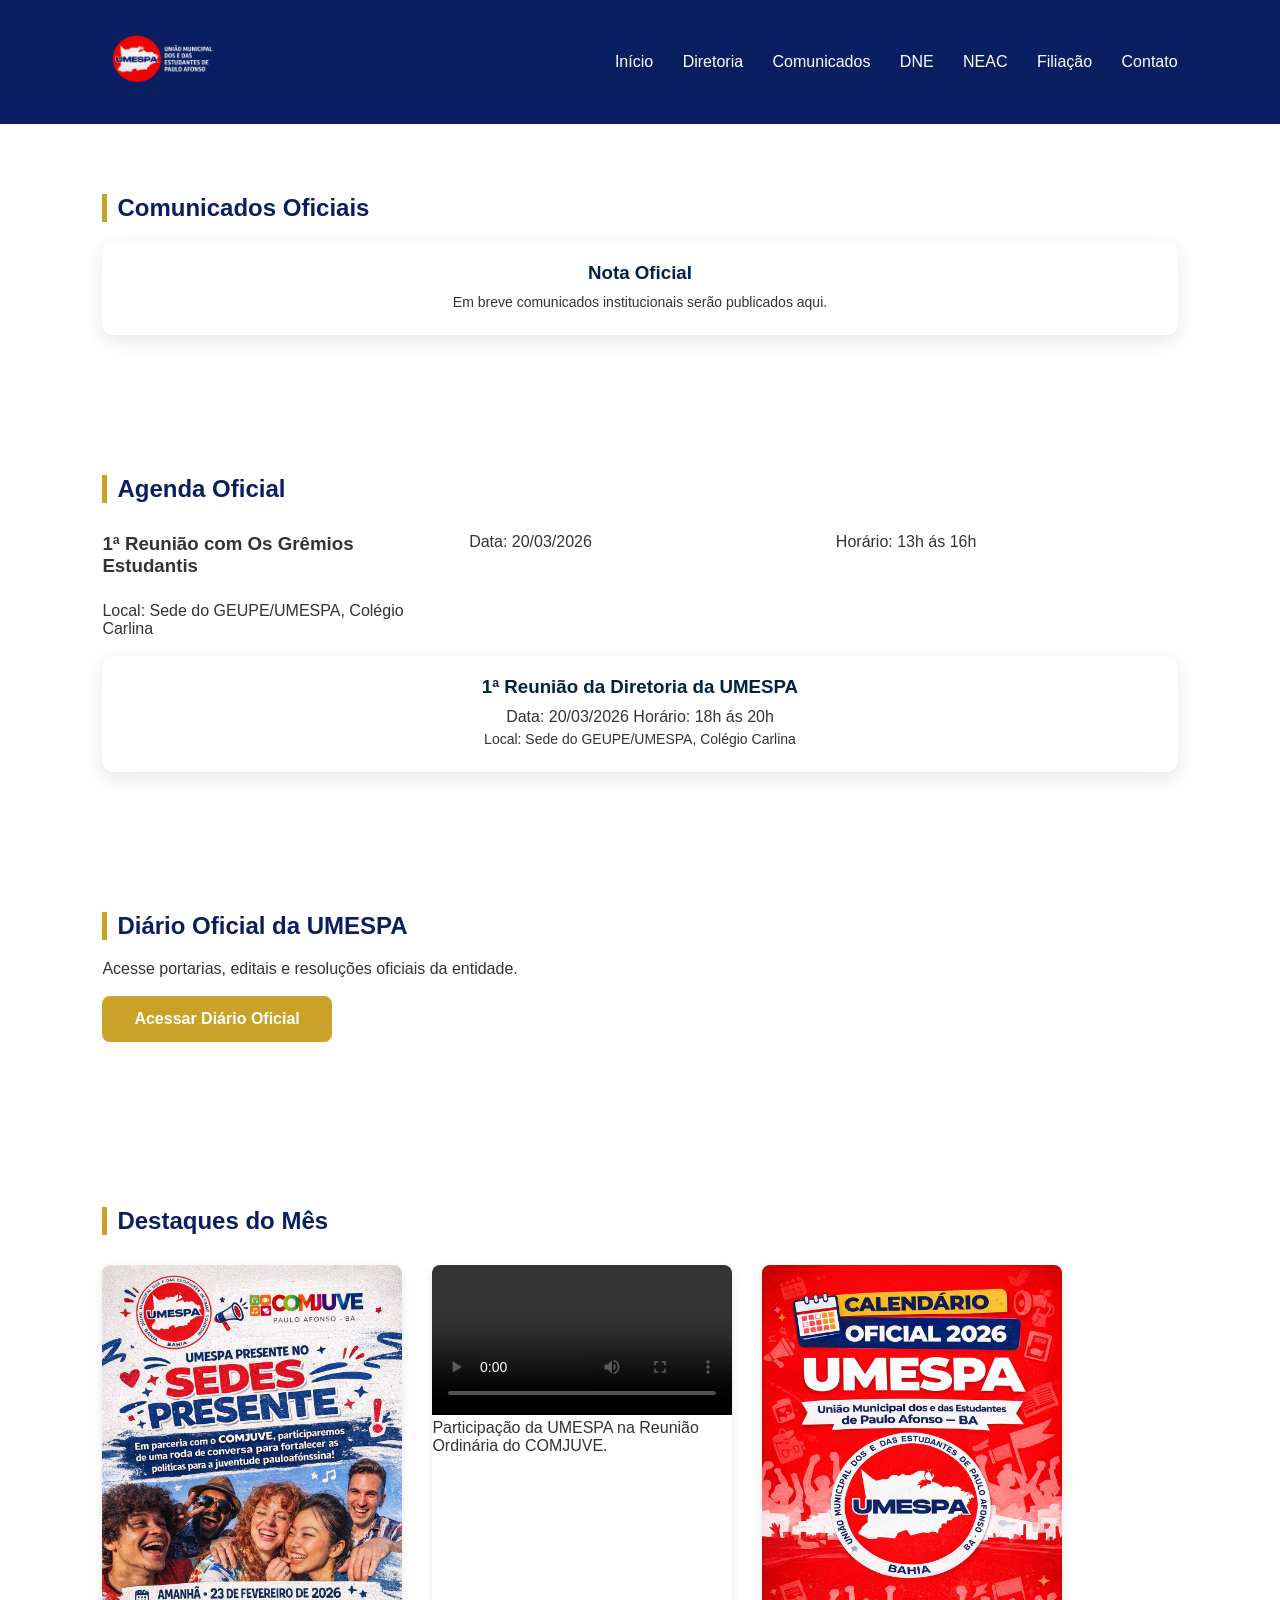
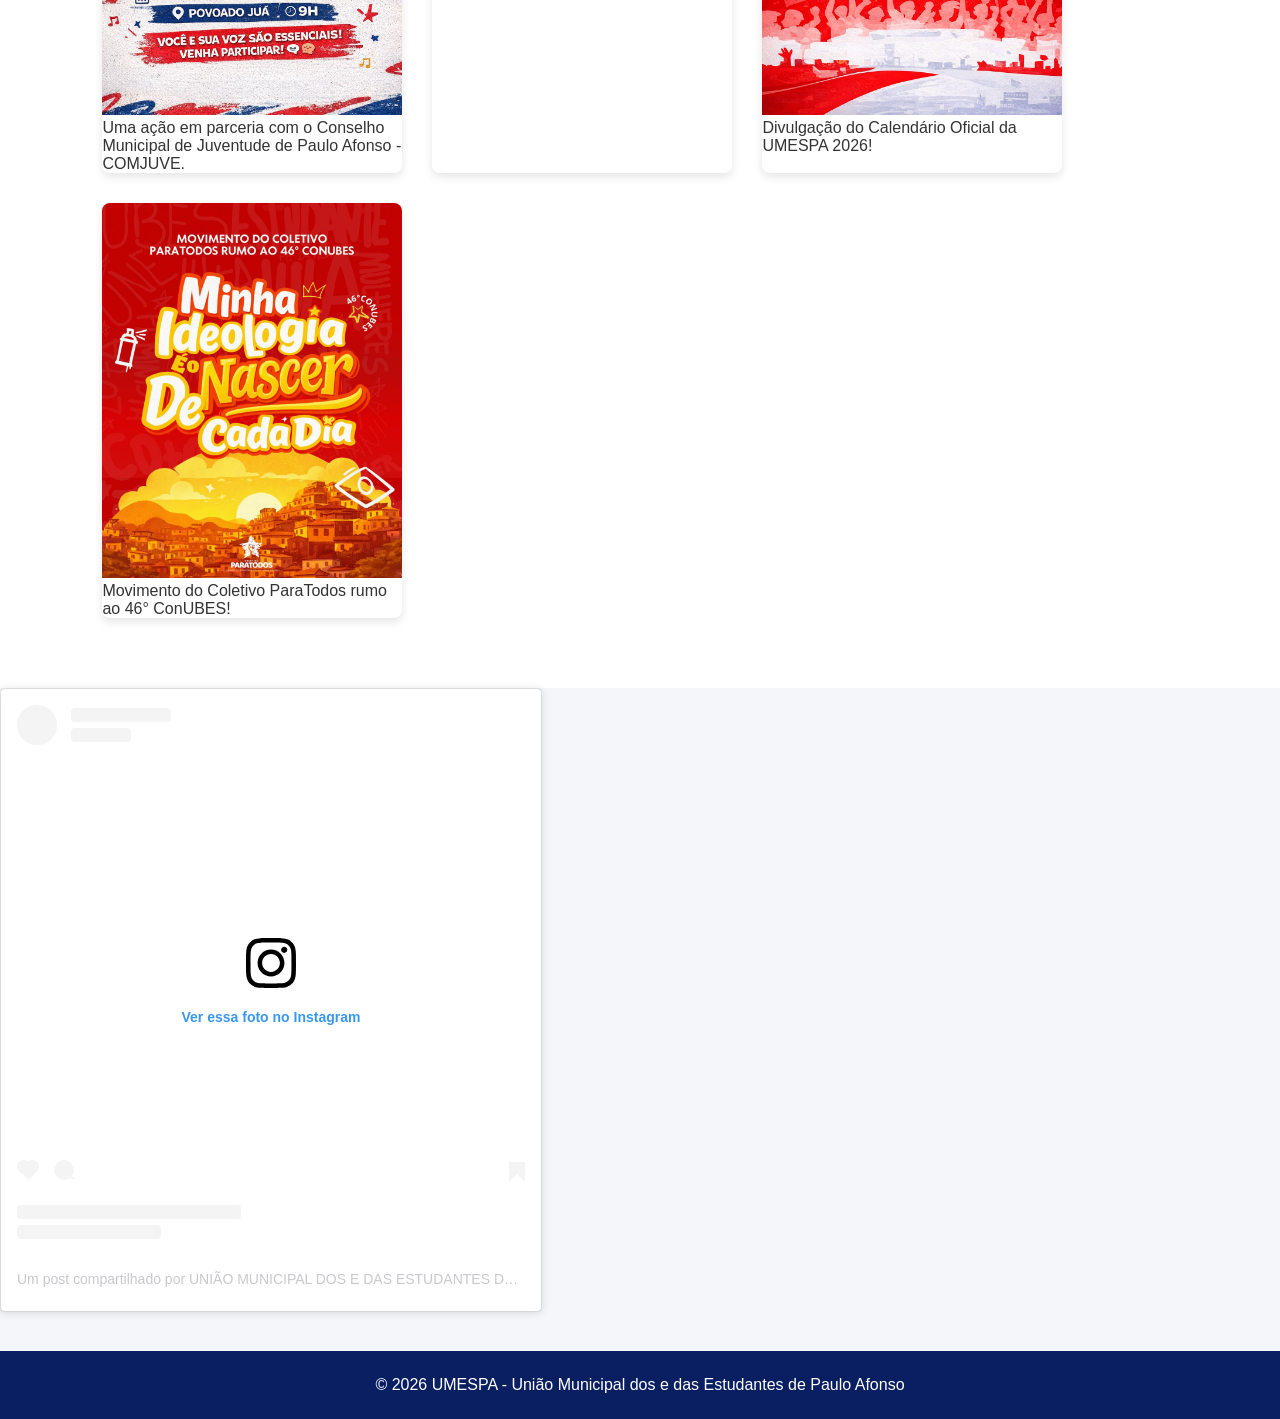
==== comunicados.html @ 763163fc "Update comunicados.html" ====
<!DOCTYPE html>
<html lang="pt-br">
<head>
<meta charset="UTF-8">
<title>Comunicados - UMESPA</title>
<link rel="stylesheet" href="style.css">
</head>
<body>

<header>
<div class="logo">
<img src="img/logo.png">
</div>
<nav>
<a href="index.html">Início</a>
<a href="diretoria.html">Diretoria</a>
<a href="comunicados.html">Comunicados</a>
<a href="dne.html">DNE</a>
  <a href="neac.html">NEAC</a>
<a href="filiacao.html">Filiação</a>
<a href="contatos.html">Contato</a>
</nav>
</header>

<section class="section">
<h2>Comunicados Oficiais</h2>
<div class="card">
<h3>Nota Oficial</h3>
<p>Em breve comunicados institucionais serão publicados aqui.</p>
</div>
</section>

  <section class="section">
<h2>Agenda Oficial</h2>

<div class="grid">
  <h3>1ª Reunião com Os Grêmios Estudantis</h3>
<span>Data: 20/03/2026</span> <span>Horário: 13h ás 16h</span>
<p>Local: Sede do GEUPE/UMESPA, Colégio Carlina</p>
</div>  
   </div> 
    
    <br>
    
<div class="card">
<h3> 1ª Reunião da Diretoria da UMESPA</h3>
<span>Data: 20/03/2026</span>
  <span>Horário: 18h ás 20h</span>
<p>Local: Sede do GEUPE/UMESPA, Colégio Carlina</p>
</div>
</div>
</section>

<section class="section">
<h2>Diário Oficial da UMESPA</h2>
<p>Acesse portarias, editais e resoluções oficiais da entidade.</p>
  <br>
<a href="#" class="btn">Acessar Diário Oficial</a>
</section>

  
<section class="section">

<div class="container">

<h2>Destaques do Mês</h2>

<div class="posts">

<!-- POST 1 -->
<div class="post">

<img src="img/post1.jpg">

<p>
Uma ação em parceria com o Conselho Municipal de Juventude de Paulo Afonso - COMJUVE.
</p>

</div>


<!-- POST 2 -->
<div class="post">

<video controls>
<source src="img/video1.mp4" type="video/mp4">
</video>

<p>
Participação da UMESPA na Reunião Ordinária do COMJUVE.
</p>

</div>


<!-- POST 3 -->
<div class="post">

<img src="img/post3.png">

<p>
Divulgação do Calendário Oficial da UMESPA 2026!
</p>

</div>

  <!-- POST 4 -->
<div class="post">

<img src="img/post4.jpg">

<p> 
Movimento do Coletivo ParaTodos rumo ao 46° ConUBES!
</p>

</div>

</div>

</div>

</section>

  <!-- POST DO INSTAGRAM -->
<blockquote class="instagram-media" data-instgrm-captioned data-instgrm-permalink="https://www.instagram.com/p/DViwrbwDk1L/?utm_source=ig_embed&amp;utm_campaign=loading" data-instgrm-version="14" style=" background:#FFF; border:0; border-radius:3px; box-shadow:0 0 1px 0 rgba(0,0,0,0.5),0 1px 10px 0 rgba(0,0,0,0.15); margin: 1px; max-width:540px; min-width:326px; padding:0; width:99.375%; width:-webkit-calc(100% - 2px); width:calc(100% - 2px);"><div style="padding:16px;"> <a href="https://www.instagram.com/p/DViwrbwDk1L/?utm_source=ig_embed&amp;utm_campaign=loading" style=" background:#FFFFFF; line-height:0; padding:0 0; text-align:center; text-decoration:none; width:100%;" target="_blank"> <div style=" display: flex; flex-direction: row; align-items: center;"> <div style="background-color: #F4F4F4; border-radius: 50%; flex-grow: 0; height: 40px; margin-right: 14px; width: 40px;"></div> <div style="display: flex; flex-direction: column; flex-grow: 1; justify-content: center;"> <div style=" background-color: #F4F4F4; border-radius: 4px; flex-grow: 0; height: 14px; margin-bottom: 6px; width: 100px;"></div> <div style=" background-color: #F4F4F4; border-radius: 4px; flex-grow: 0; height: 14px; width: 60px;"></div></div></div><div style="padding: 19% 0;"></div> <div style="display:block; height:50px; margin:0 auto 12px; width:50px;"><svg width="50px" height="50px" viewBox="0 0 60 60" version="1.1" xmlns="https://www.w3.org/2000/svg" xmlns:xlink="https://www.w3.org/1999/xlink"><g stroke="none" stroke-width="1" fill="none" fill-rule="evenodd"><g transform="translate(-511.000000, -20.000000)" fill="#000000"><g><path d="M556.869,30.41 C554.814,30.41 553.148,32.076 553.148,34.131 C553.148,36.186 554.814,37.852 556.869,37.852 C558.924,37.852 560.59,36.186 560.59,34.131 C560.59,32.076 558.924,30.41 556.869,30.41 M541,60.657 C535.114,60.657 530.342,55.887 530.342,50 C530.342,44.114 535.114,39.342 541,39.342 C546.887,39.342 551.658,44.114 551.658,50 C551.658,55.887 546.887,60.657 541,60.657 M541,33.886 C532.1,33.886 524.886,41.1 524.886,50 C524.886,58.899 532.1,66.113 541,66.113 C549.9,66.113 557.115,58.899 557.115,50 C557.115,41.1 549.9,33.886 541,33.886 M565.378,62.101 C565.244,65.022 564.756,66.606 564.346,67.663 C563.803,69.06 563.154,70.057 562.106,71.106 C561.058,72.155 560.06,72.803 558.662,73.347 C557.607,73.757 556.021,74.244 553.102,74.378 C549.944,74.521 548.997,74.552 541,74.552 C533.003,74.552 532.056,74.521 528.898,74.378 C525.979,74.244 524.393,73.757 523.338,73.347 C521.94,72.803 520.942,72.155 519.894,71.106 C518.846,70.057 518.197,69.06 517.654,67.663 C517.244,66.606 516.755,65.022 516.623,62.101 C516.479,58.943 516.448,57.996 516.448,50 C516.448,42.003 516.479,41.056 516.623,37.899 C516.755,34.978 517.244,33.391 517.654,32.338 C518.197,30.938 518.846,29.942 519.894,28.894 C520.942,27.846 521.94,27.196 523.338,26.654 C524.393,26.244 525.979,25.756 528.898,25.623 C532.057,25.479 533.004,25.448 541,25.448 C548.997,25.448 549.943,25.479 553.102,25.623 C556.021,25.756 557.607,26.244 558.662,26.654 C560.06,27.196 561.058,27.846 562.106,28.894 C563.154,29.942 563.803,30.938 564.346,32.338 C564.756,33.391 565.244,34.978 565.378,37.899 C565.522,41.056 565.552,42.003 565.552,50 C565.552,57.996 565.522,58.943 565.378,62.101 M570.82,37.631 C570.674,34.438 570.167,32.258 569.425,30.349 C568.659,28.377 567.633,26.702 565.965,25.035 C564.297,23.368 562.623,22.342 560.652,21.575 C558.743,20.834 556.562,20.326 553.369,20.18 C550.169,20.033 549.148,20 541,20 C532.853,20 531.831,20.033 528.631,20.18 C525.438,20.326 523.257,20.834 521.349,21.575 C519.376,22.342 517.703,23.368 516.035,25.035 C514.368,26.702 513.342,28.377 512.574,30.349 C511.834,32.258 511.326,34.438 511.181,37.631 C511.035,40.831 511,41.851 511,50 C511,58.147 511.035,59.17 511.181,62.369 C511.326,65.562 511.834,67.743 512.574,69.651 C513.342,71.625 514.368,73.296 516.035,74.965 C517.703,76.634 519.376,77.658 521.349,78.425 C523.257,79.167 525.438,79.673 528.631,79.82 C531.831,79.965 532.853,80.001 541,80.001 C549.148,80.001 550.169,79.965 553.369,79.82 C556.562,79.673 558.743,79.167 560.652,78.425 C562.623,77.658 564.297,76.634 565.965,74.965 C567.633,73.296 568.659,71.625 569.425,69.651 C570.167,67.743 570.674,65.562 570.82,62.369 C570.966,59.17 571,58.147 571,50 C571,41.851 570.966,40.831 570.82,37.631"></path></g></g></g></svg></div><div style="padding-top: 8px;"> <div style=" color:#3897f0; font-family:Arial,sans-serif; font-size:14px; font-style:normal; font-weight:550; line-height:18px;">Ver essa foto no Instagram</div></div><div style="padding: 12.5% 0;"></div> <div style="display: flex; flex-direction: row; margin-bottom: 14px; align-items: center;"><div> <div style="background-color: #F4F4F4; border-radius: 50%; height: 12.5px; width: 12.5px; transform: translateX(0px) translateY(7px);"></div> <div style="background-color: #F4F4F4; height: 12.5px; transform: rotate(-45deg) translateX(3px) translateY(1px); width: 12.5px; flex-grow: 0; margin-right: 14px; margin-left: 2px;"></div> <div style="background-color: #F4F4F4; border-radius: 50%; height: 12.5px; width: 12.5px; transform: translateX(9px) translateY(-18px);"></div></div><div style="margin-left: 8px;"> <div style=" background-color: #F4F4F4; border-radius: 50%; flex-grow: 0; height: 20px; width: 20px;"></div> <div style=" width: 0; height: 0; border-top: 2px solid transparent; border-left: 6px solid #f4f4f4; border-bottom: 2px solid transparent; transform: translateX(16px) translateY(-4px) rotate(30deg)"></div></div><div style="margin-left: auto;"> <div style=" width: 0px; border-top: 8px solid #F4F4F4; border-right: 8px solid transparent; transform: translateY(16px);"></div> <div style=" background-color: #F4F4F4; flex-grow: 0; height: 12px; width: 16px; transform: translateY(-4px);"></div> <div style=" width: 0; height: 0; border-top: 8px solid #F4F4F4; border-left: 8px solid transparent; transform: translateY(-4px) translateX(8px);"></div></div></div> <div style="display: flex; flex-direction: column; flex-grow: 1; justify-content: center; margin-bottom: 24px;"> <div style=" background-color: #F4F4F4; border-radius: 4px; flex-grow: 0; height: 14px; margin-bottom: 6px; width: 224px;"></div> <div style=" background-color: #F4F4F4; border-radius: 4px; flex-grow: 0; height: 14px; width: 144px;"></div></div></a><p style=" color:#c9c8cd; font-family:Arial,sans-serif; font-size:14px; line-height:17px; margin-bottom:0; margin-top:8px; overflow:hidden; padding:8px 0 7px; text-align:center; text-overflow:ellipsis; white-space:nowrap;"><a href="https://www.instagram.com/p/DViwrbwDk1L/?utm_source=ig_embed&amp;utm_campaign=loading" style=" color:#c9c8cd; font-family:Arial,sans-serif; font-size:14px; font-style:normal; font-weight:normal; line-height:17px; text-decoration:none;" target="_blank">Um post compartilhado por UNIÃO MUNICIPAL DOS E DAS ESTUDANTES DE PAULO AFONSO (@umes.pa)</a></p></div></blockquote>
<script async src="//www.instagram.com/embed.js"></script>
</div>

</section>
  
<footer>
  <p>© 2026 UMESPA - União Municipal dos e das Estudantes de Paulo Afonso</p>
</footer> 

</body>
</html>
---- style.css ----
:root {
  --azul: #0a1f62;
  --vermelho: #d90429;
  --dourado: #c9a227;
  --branco: #ffffff;
  --cinza: #f4f6f9;
}

* {
  margin: 0;
  padding: 0;
  box-sizing: border-box;
  font-family: 'Poppins', sans-serif;
}

body {
  background: var(--cinza);
  color: #333;
}

header {
  background: var(--azul);
  padding: 15px 8%;
  display: flex;
  justify-content: space-between;
  align-items: center;
}

.logo img {
  height: 90px;
  width: auto;
}

nav a {
  color: var(--branco);
  text-decoration: none;
  margin-left: 25px;
  font-weight: 500;
  transition: 0.3s;
}

nav a:hover {
  color: var(--dourado);
}

.hero{
margin-bottom:10px;

background:
linear-gradient(rgba(0,0,0,0.35), rgba(0,0,0,0.35)),
url("img/fundo-umespa.png");

background-size:cover;
background-position:center;
background-repeat:no-repeat;

color:white;
text-align:center;
padding:160px 20px;
position:relative;
}
.hero h1{
font-size:56px;
font-weight:700;
letter-spacing:2px;
margin-bottom:15px;
}

.hero p{
font-size:20px;
max-width:700px;
margin:auto;
margin-bottom:25px;
opacity:0.95;
}

.btn{
margin-bottom:25px;
background:var(--dourado);
color:white;
padding:14px 32px;
border-radius:8px;
text-decoration:none;
font-weight:600;
transition:0.3s;
display:inline-block;
}

.btn:hover{
background:var(--vermelho);
transform:translateY(-2px);
}

.section {
  padding: 70px 8%;
  background: white;
}

.section h2 {
  color: var(--azul);
  margin-bottom: 20px;
  border-left: 5px solid var(--dourado);
  padding-left: 10px;
}

.grid {
  display: grid;
  grid-template-columns: repeat(auto-fit, minmax(260px, 1fr));
  gap: 25px;
  margin-top: 30px;
}

.card {
  background: white;
  padding: 25px;
  border-radius: 8px;
  box-shadow: 0 5px 20px rgba(0,0,0,0.05);
  transition: 0.3s;
}

.card:hover {
  transform: translateY(-5px);
}

footer {
  background: var(--azul);
  color: white;
  text-align: center;
  padding: 25px;
  margin-top: 40px;
}

.page {
  padding: 60px 20px;
  max-width: 1200px;
  margin: auto;
}

.page h1 {
  text-align: center;
  margin-bottom: 40px;
  font-size: 32px;
  color: #003366;
}

.cards {
  display: grid;
  grid-template-columns: repeat(auto-fit, minmax(280px, 1fr));
  gap: 30px;
}

.card {
  background: #ffffff;
  padding: 20px;
  border-radius: 12px;
  box-shadow: 0 6px 18px rgba(0,0,0,0.1);
  text-align: center;
  transition: 0.3s;
}

.card:hover {
  transform: translateY(-5px);
}

.card img {
  width: 120px;
  height: 120px;
  border-radius: 50%;
  object-fit: cover;
  margin-bottom: 15px;
  border: 4px solid #003366;
}

.card h3 {
  margin-bottom: 10px;
  color: #002244;
}

.card p {
  font-size: 14px;
  margin: 5px 0;
}

.active {
  font-weight: bold;
  color: #ffcc00 !important;
}

body {
    font-family: 'Poppins', sans-serif;
}
.posts{
display:flex;
gap:30px;
flex-wrap:wrap;
margin-top:30px;
}

.post{
background:white;
border-radius:8px;
box-shadow:0 4px 10px rgba(0,0,0,0.1);
width:300px;
overflow:hidden;
}

.post img{
width:100%;
height:auto;
}

.post video{
width:100%;
}
.hero-neac{
background:linear-gradient(135deg,#1e3a8a,#ea580c,#f59e0b);
color:white;
text-align:center;
padding:80px 20px;
position:relative;
overflow:hidden;
}

.hero-conteudo{
position:relative;
z-index:2;
}

.logo-neac{
width:140px;
display:block;
margin:0 auto 20px auto;
}

.hero-neac h1{
font-size:34px;
margin-bottom:10px;
}

.hero-neac p{
font-size:16px;
opacity:0.9;
}

.icones-cultura{
margin-top:20px;
font-size:28px;
display:flex;
justify-content:center;
gap:20px;
}

.icones-cultura span{
transition:0.3s;
}
.agenda-tabela{
margin-top:30px;
overflow-x:auto;
}

table{
width:100%;
border-collapse:collapse;
background:white;
box-shadow:0 4px 10px rgba(0,0,0,0.1);
}

.icones-cultura span:hover{
transform:scale(1.2);
}

th{
background:#ea580c;
color:white;
padding:12px;
text-align:center;
}

td{
padding:12px;
border-bottom:1px solid #ddd;
text-align:center;
}
.timeline{
max-width:900px;
margin:auto;
position:relative;
}

.timeline::before{
content:"";
position:absolute;
left:25px;
top:0;
width:4px;
height:100%;
background:var(--vermelho);
}

.timeline-item{
display:flex;
margin-bottom:40px;
position:relative;
}

.timeline-num{
min-width:50px;
height:50px;
background:var(--vermelho);
color:white;
border-radius:50%;
display:flex;
align-items:center;
justify-content:center;
font-weight:bold;
font-size:18px;
margin-right:20px;
z-index:2;
}

.timeline-content{
background:white;
padding:20px;
border-radius:8px;
box-shadow:0 4px 15px rgba(0,0,0,0.08);
}

.timeline-content h3{
color:var(--azul);
margin-bottom:10px;
}

.timeline-content ul{
margin-top:10px;
padding-left:20px;
}

.timeline-content li{
margin-bottom:5px;
}

tr:hover{
background:#f5f5f5;
}
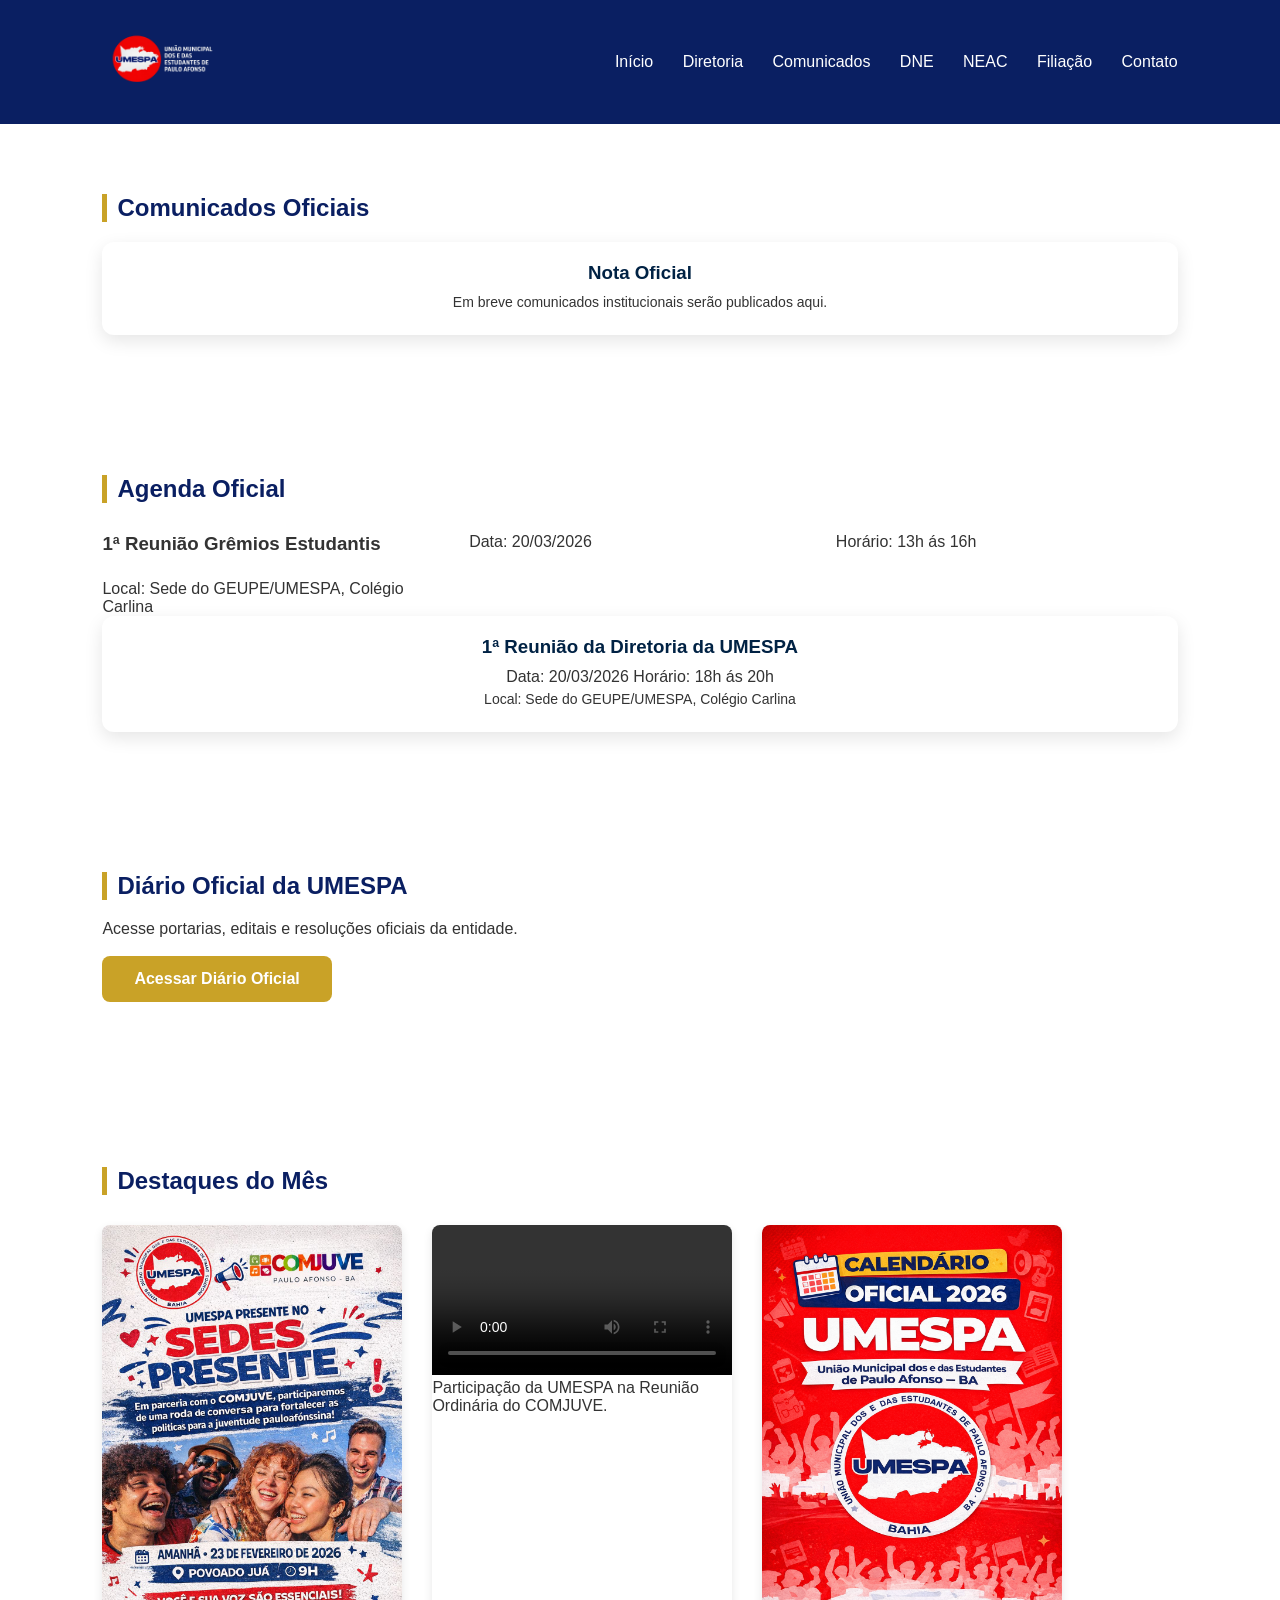
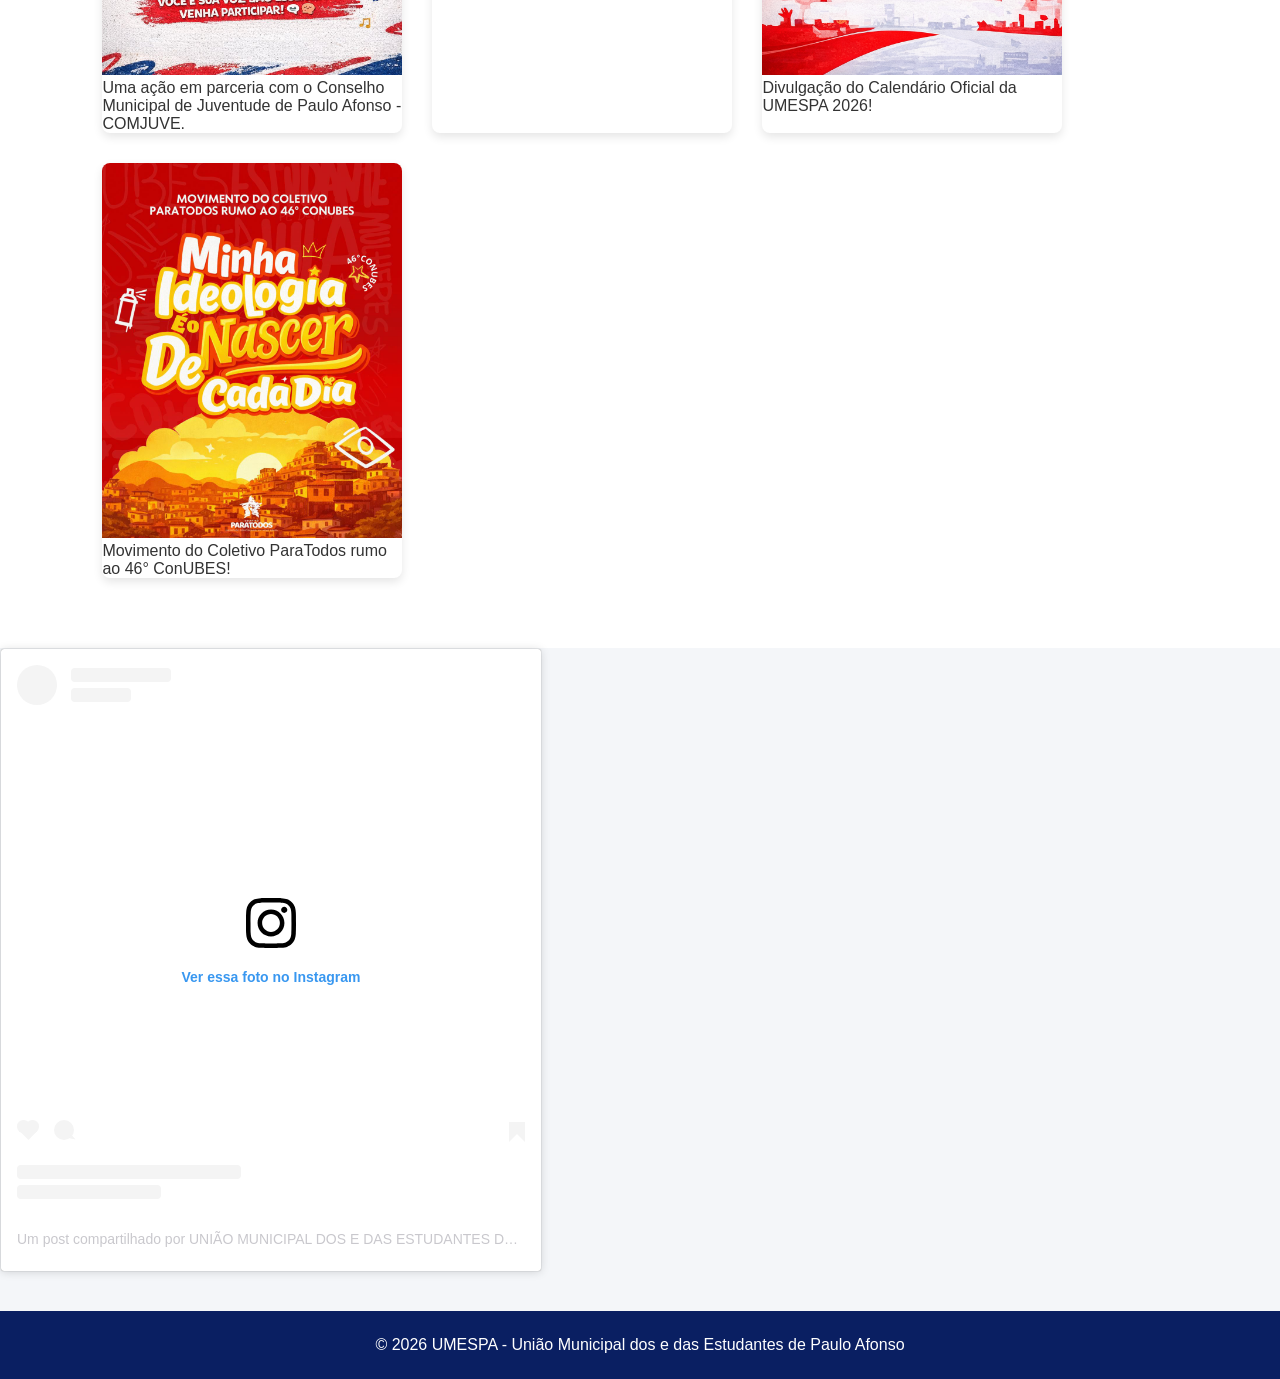
==== commit fe036263: "Update comunicados.html" ====
--- a/comunicados.html
+++ b/comunicados.html
@@ -34,13 +34,11 @@
 <h2>Agenda Oficial</h2>
 
 <div class="grid">
-  <h3>1ª Reunião com Os Grêmios Estudantis</h3>
-<span>Data: 20/03/2026</span> <span>Horário: 13h ás 16h</span>
+  <h3>1ª Reunião Grêmios Estudantis</h3>
+<span>Data: 20/03/2026</span> 
+  <span>Horário: 13h ás 16h</span>
 <p>Local: Sede do GEUPE/UMESPA, Colégio Carlina</p>
 </div>  
-   </div> 
-    
-    <br>
     
 <div class="card">
 <h3> 1ª Reunião da Diretoria da UMESPA</h3>
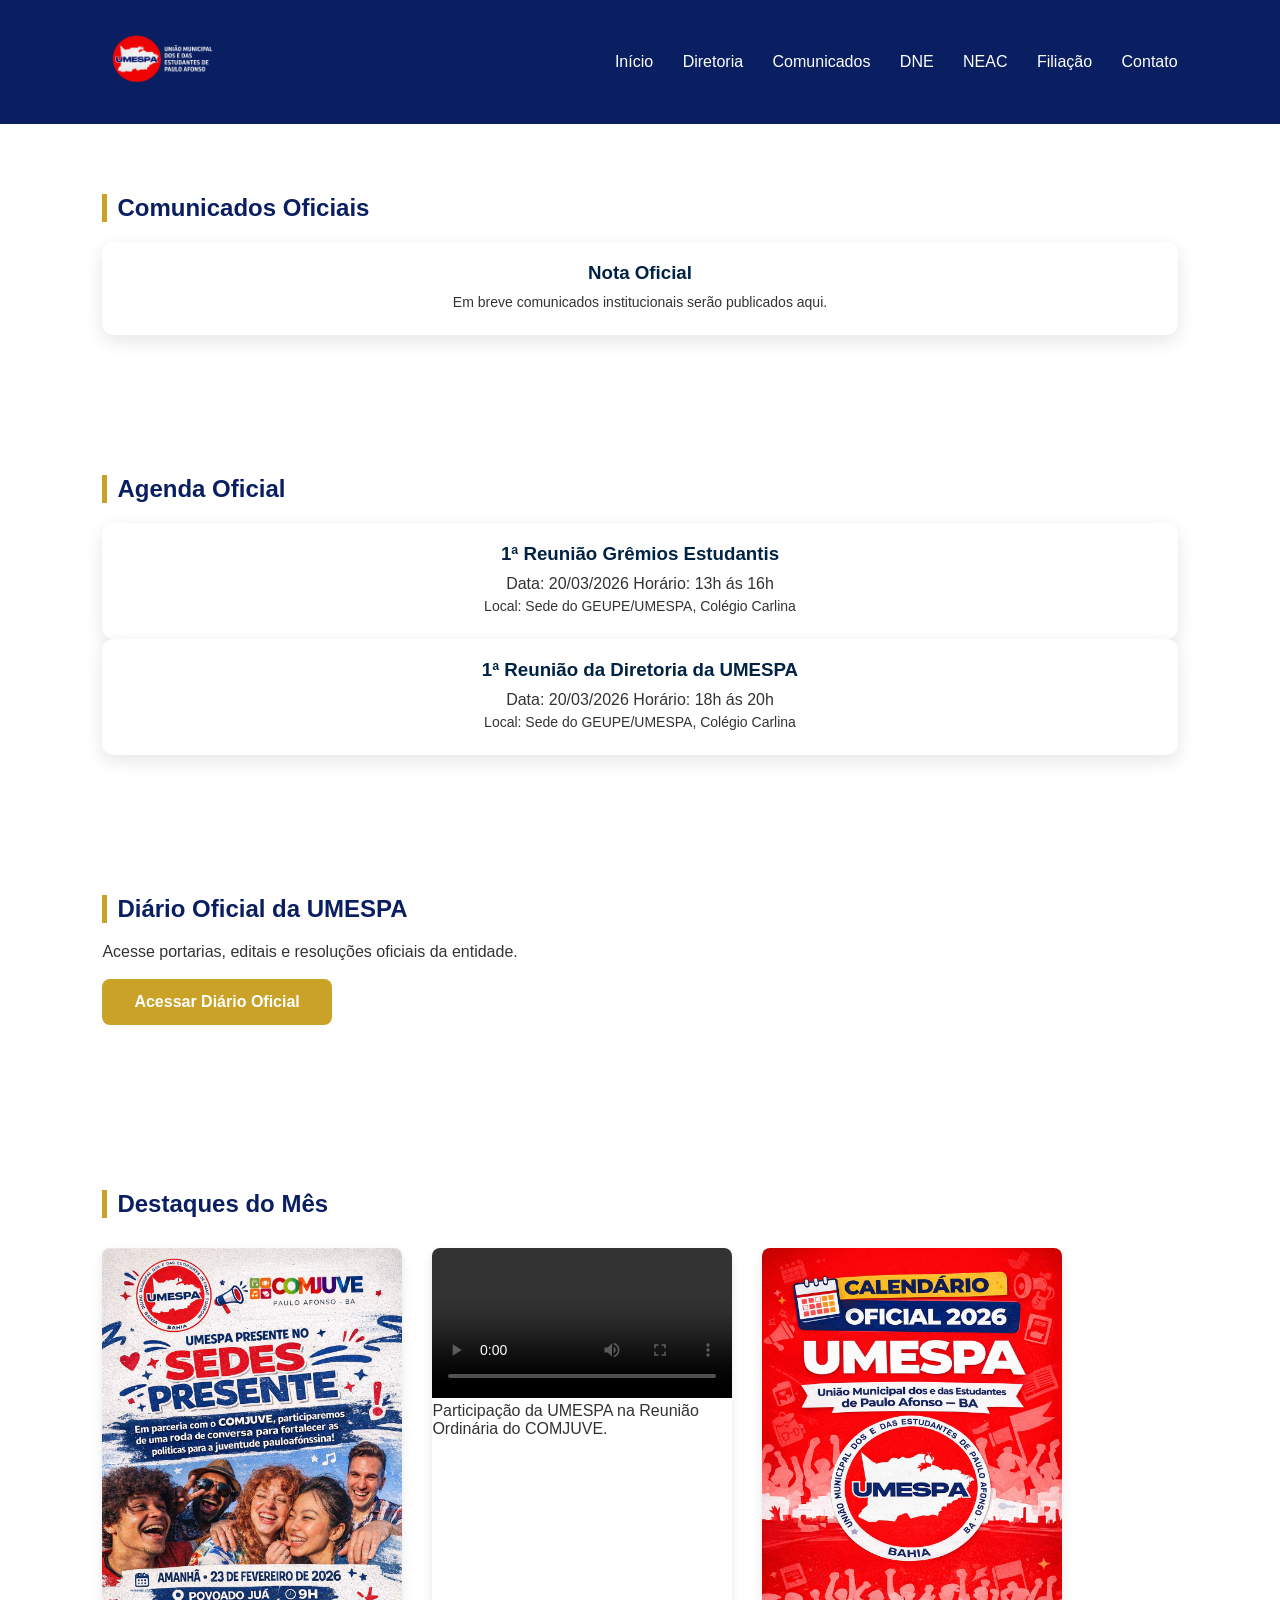
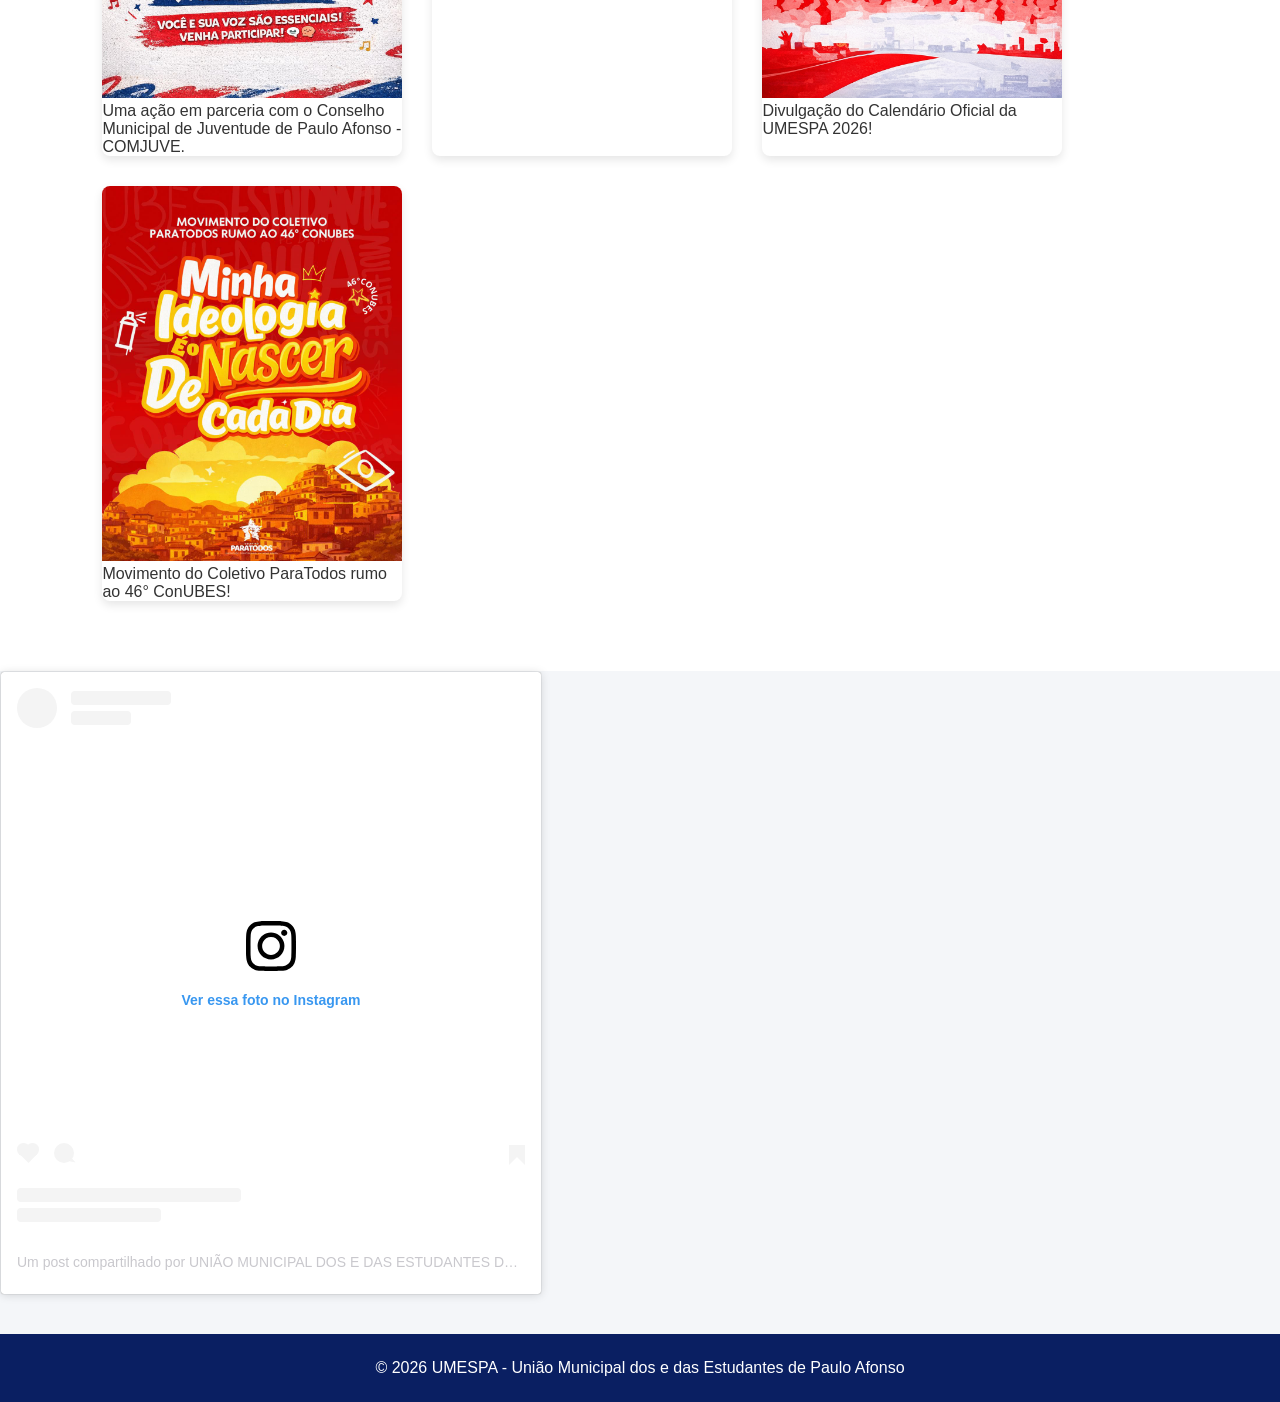
==== commit acbedfb1: "Update comunicados.html" ====
--- a/comunicados.html
+++ b/comunicados.html
@@ -33,7 +33,7 @@
   <section class="section">
 <h2>Agenda Oficial</h2>
 
-<div class="grid">
+<div class="card">
   <h3>1ª Reunião Grêmios Estudantis</h3>
 <span>Data: 20/03/2026</span> 
   <span>Horário: 13h ás 16h</span>
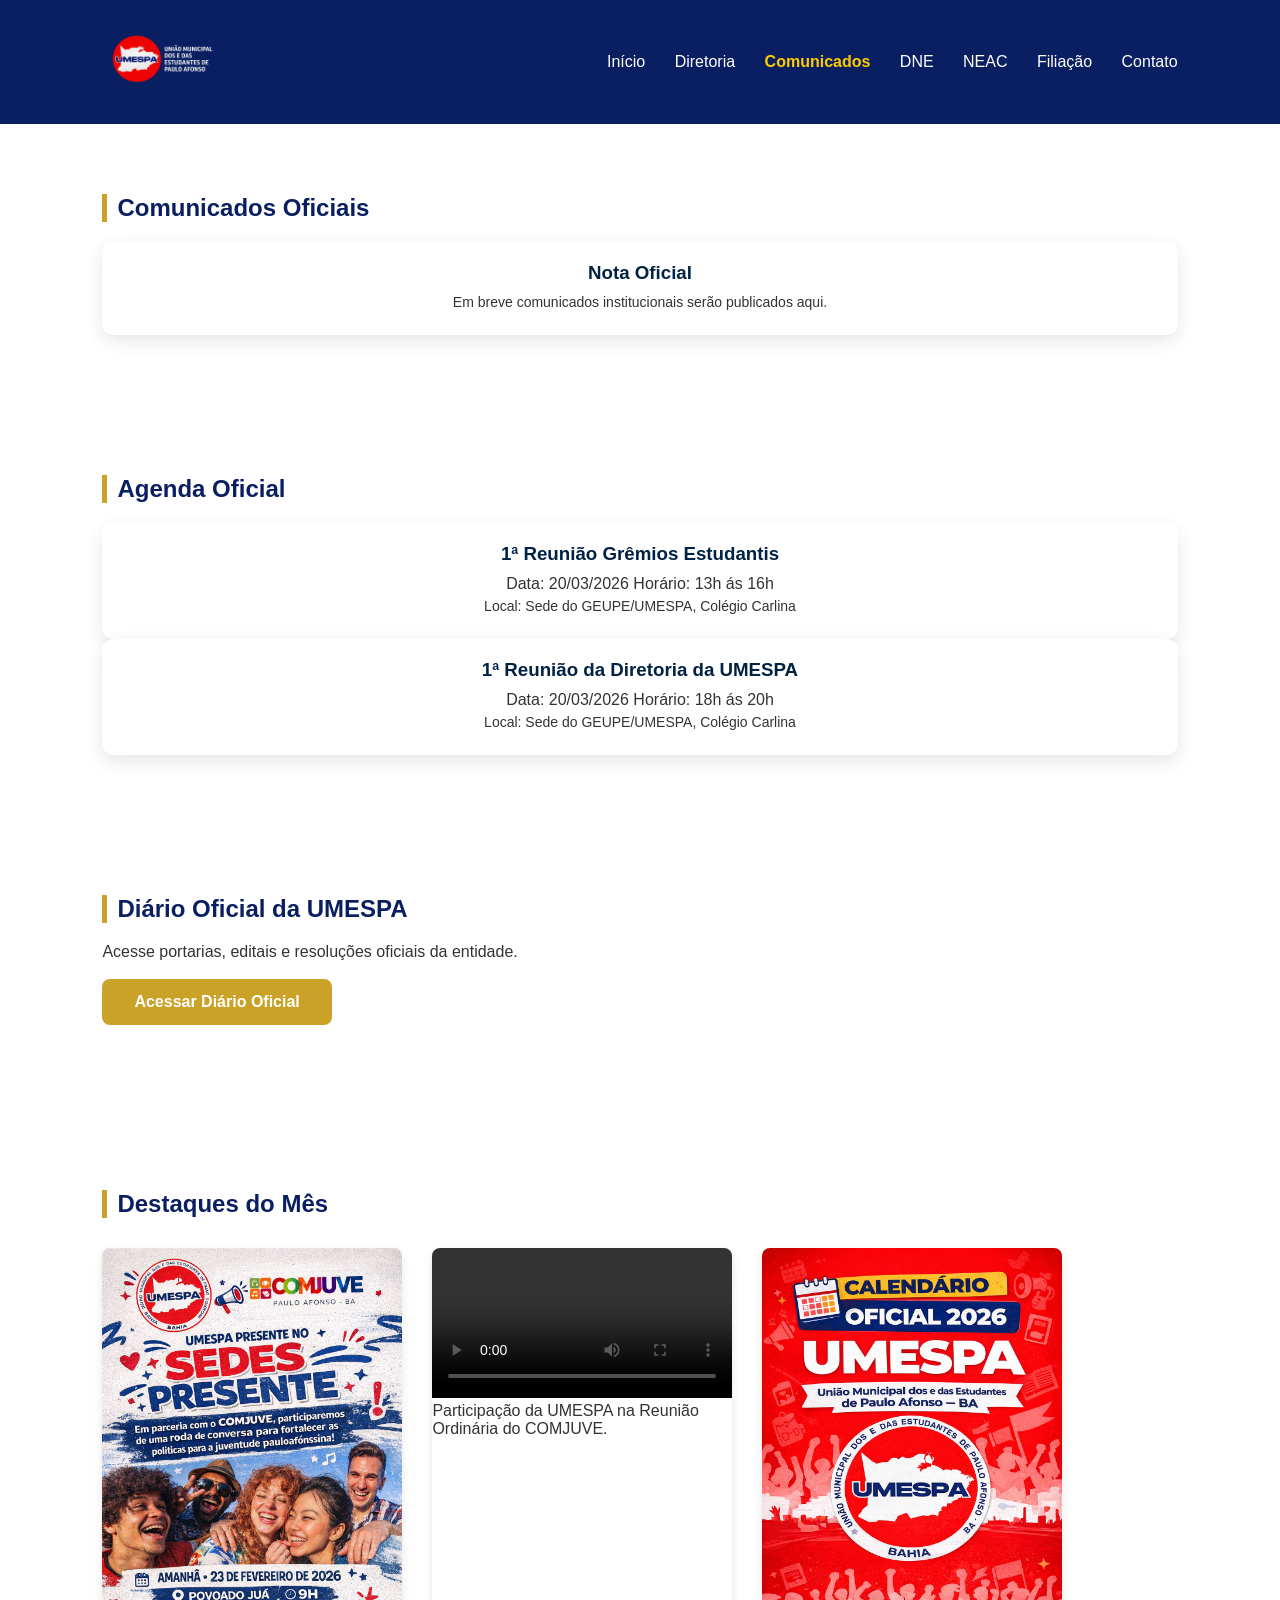
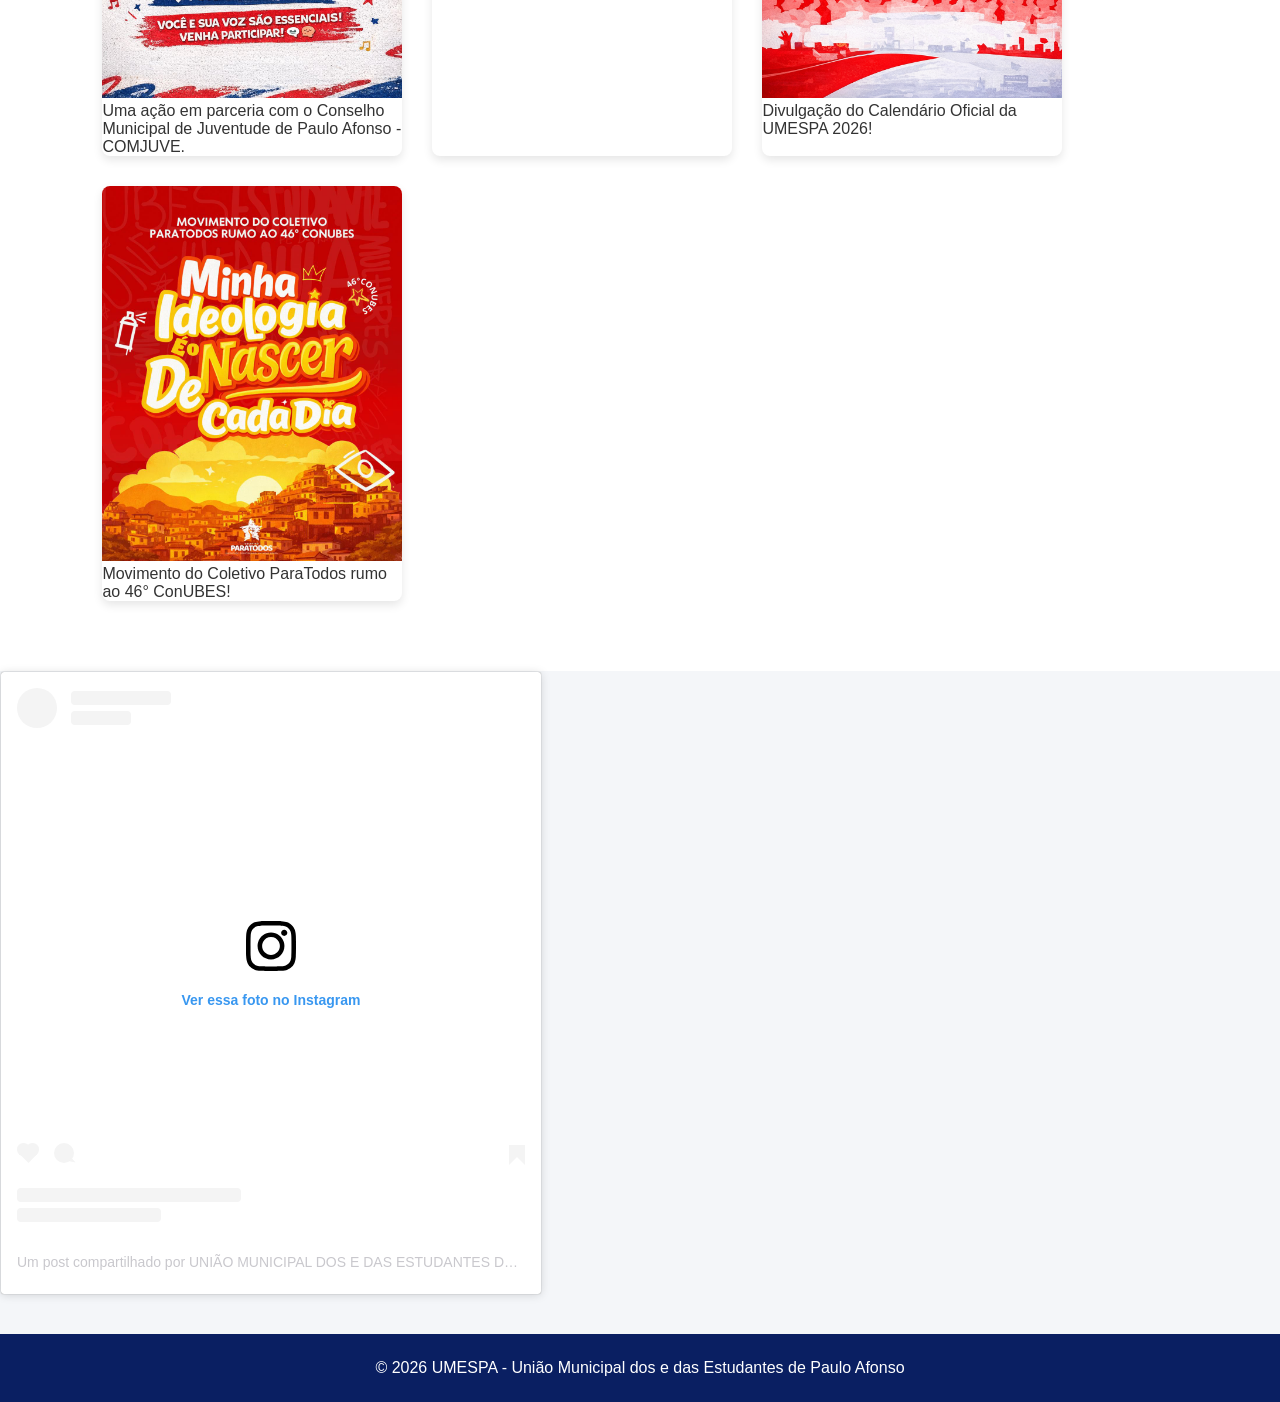
==== commit 62d6c69f: "Update comunicados.html" ====
--- a/comunicados.html
+++ b/comunicados.html
@@ -14,7 +14,7 @@
 <nav>
 <a href="index.html">Início</a>
 <a href="diretoria.html">Diretoria</a>
-<a href="comunicados.html">Comunicados</a>
+<a href="comunicados.html"class="active">Comunicados</a>
 <a href="dne.html">DNE</a>
   <a href="neac.html">NEAC</a>
 <a href="filiacao.html">Filiação</a>
--- a/style.css
+++ b/style.css
@@ -342,3 +342,26 @@
 tr:hover{
 background:#f5f5f5;
 }
+
+.entidade-card {
+  background: #fff;
+  padding: 20px;
+  border-radius: 12px;
+  box-shadow: 0 4px 10px rgba(0,0,0,0.1);
+  text-align: center;
+}
+
+.btn-diario {
+  display: inline-block;
+  margin-top: 10px;
+  padding: 10px 15px;
+  background: #d71920;
+  color: white;
+  text-decoration: none;
+  border-radius: 8px;
+  font-weight: bold;
+}
+
+.btn-diario:hover {
+  background: #b5161c;
+}
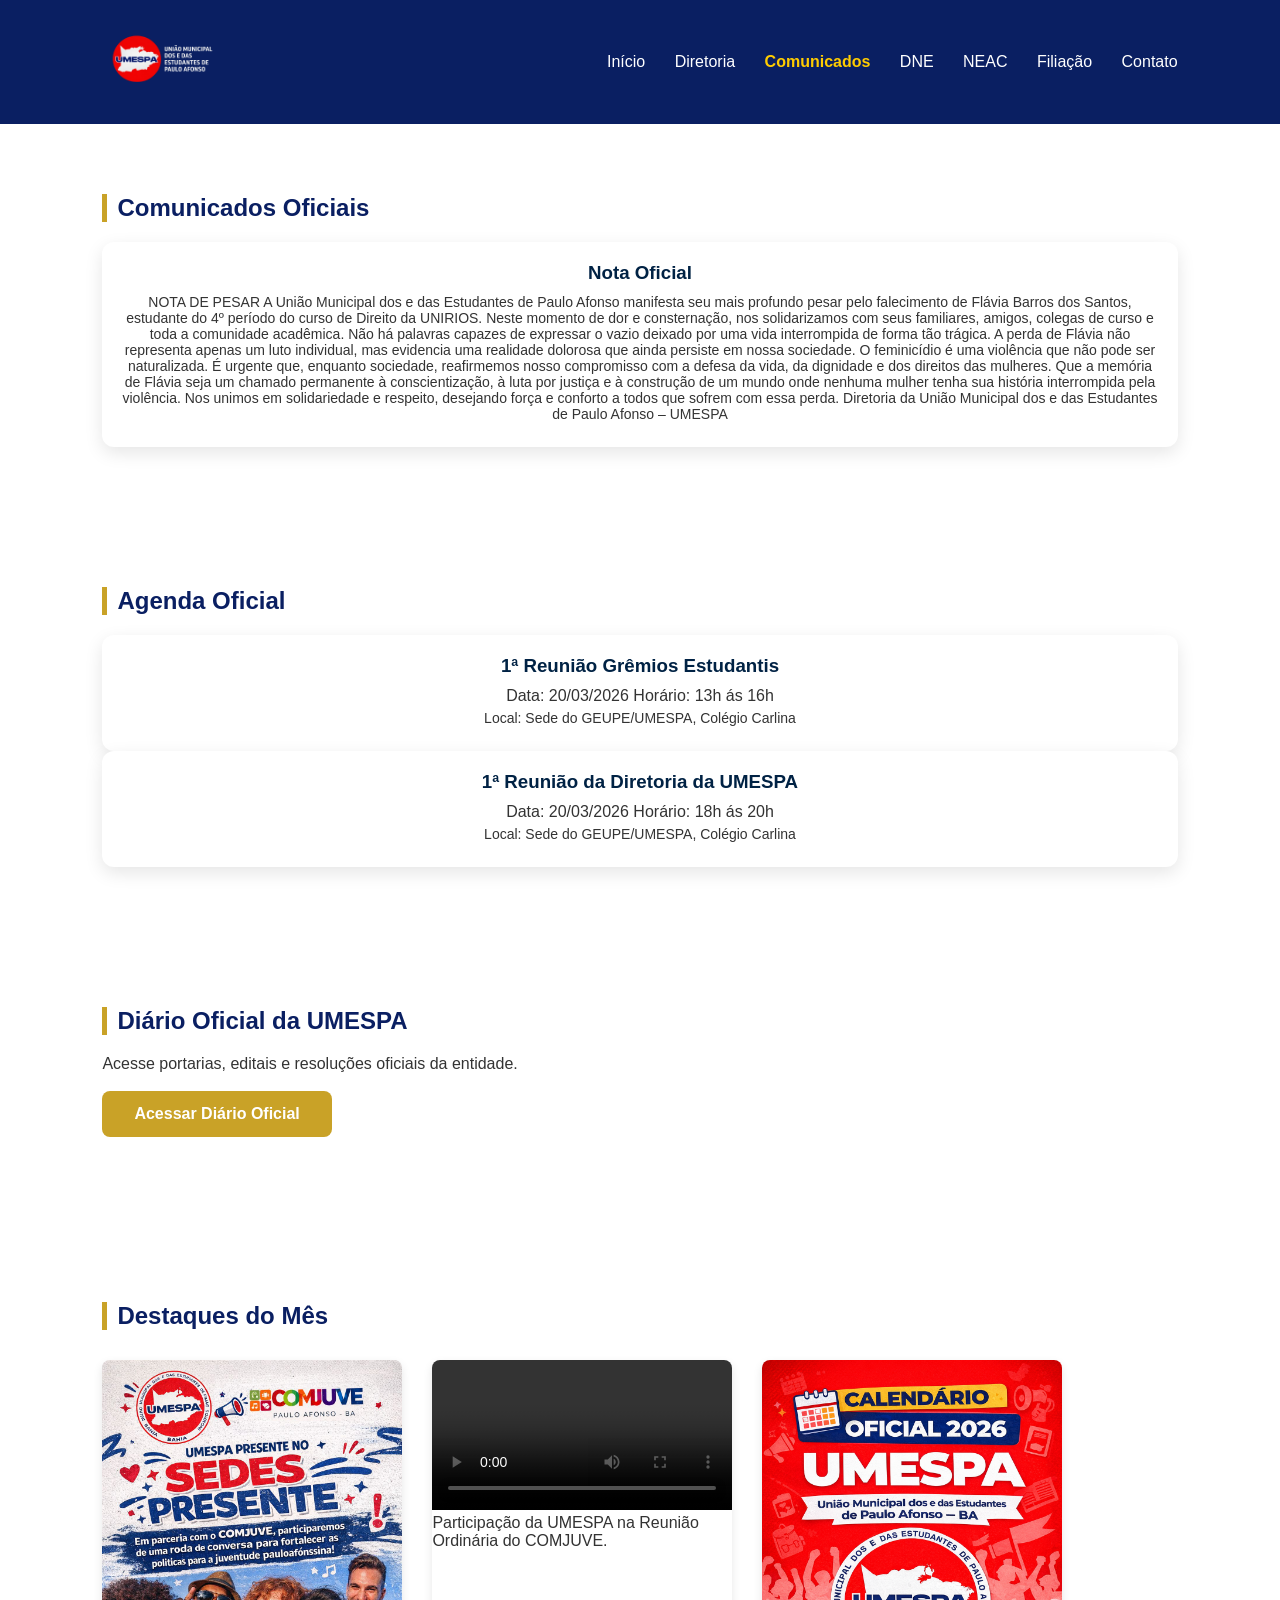
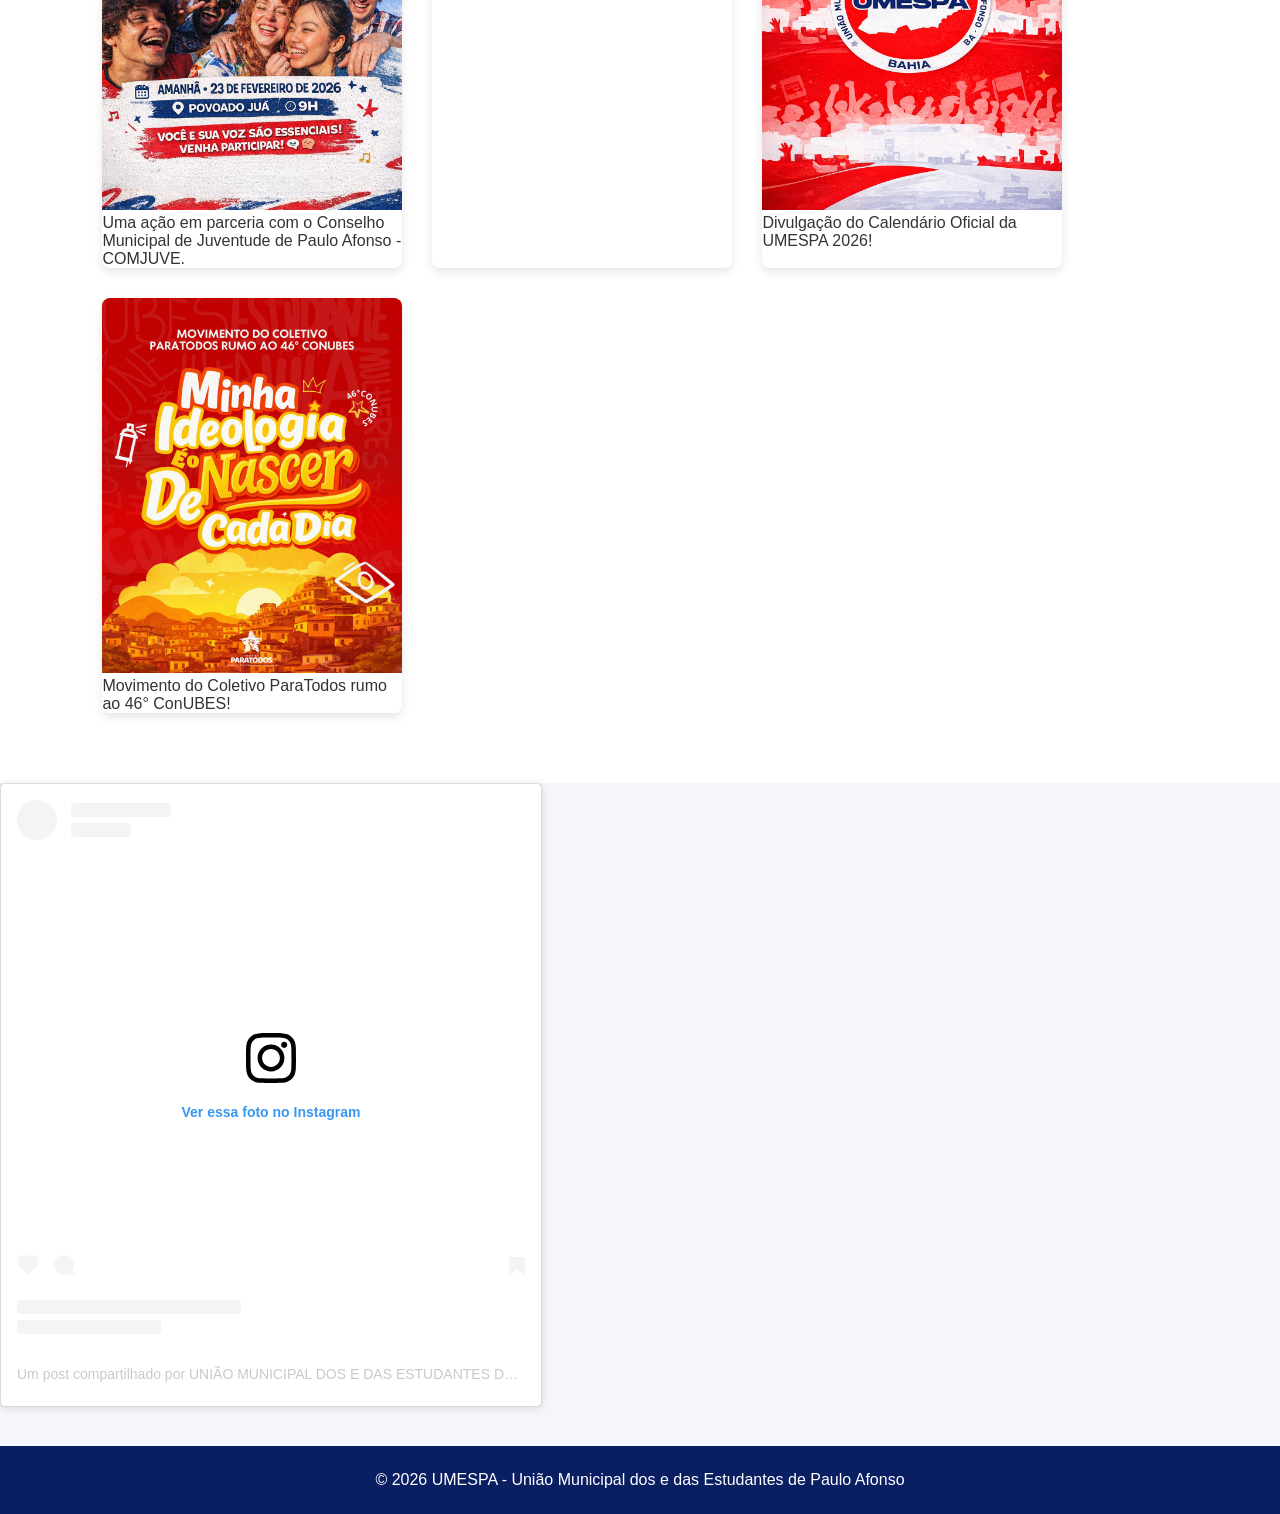
==== commit b527c74e: "Update comunicados.html" ====
--- a/comunicados.html
+++ b/comunicados.html
@@ -26,7 +26,19 @@
 <h2>Comunicados Oficiais</h2>
 <div class="card">
 <h3>Nota Oficial</h3>
-<p>Em breve comunicados institucionais serão publicados aqui.</p>
+<p>NOTA DE PESAR
+
+A União Municipal dos e das Estudantes de Paulo Afonso manifesta seu mais profundo pesar pelo falecimento de Flávia Barros dos Santos, estudante do 4º período do curso de Direito da UNIRIOS.
+
+Neste momento de dor e consternação, nos solidarizamos com seus familiares, amigos, colegas de curso e toda a comunidade acadêmica. Não há palavras capazes de expressar o vazio deixado por uma vida interrompida de forma tão trágica.
+
+A perda de Flávia não representa apenas um luto individual, mas evidencia uma realidade dolorosa que ainda persiste em nossa sociedade. O feminicídio é uma violência que não pode ser naturalizada. É urgente que, enquanto sociedade, reafirmemos nosso compromisso com a defesa da vida, da dignidade e dos direitos das mulheres.
+
+Que a memória de Flávia seja um chamado permanente à conscientização, à luta por justiça e à construção de um mundo onde nenhuma mulher tenha sua história interrompida pela violência.
+
+Nos unimos em solidariedade e respeito, desejando força e conforto a todos que sofrem com essa perda.
+
+Diretoria da União Municipal dos e das Estudantes de Paulo Afonso – UMESPA</p>
 </div>
 </section>
 
--- a/style.css
+++ b/style.css
@@ -362,6 +362,29 @@
   font-weight: bold;
 }
 
+.ouvidoria-box {
+  background: #f5f5f5;
+  padding: 25px;
+  border-radius: 12px;
+  text-align: center;
+  margin-top: 30px;
+}
+
+.btn-ouvidoria {
+  display: inline-block;
+  margin-top: 15px;
+  padding: 12px 20px;
+  background: #d71920;
+  color: white;
+  font-weight: bold;
+  text-decoration: none;
+  border-radius: 8px;
+}
+
+.btn-ouvidoria:hover {
+  background: #b5161c;
+}
+
 .btn-diario:hover {
   background: #b5161c;
 }
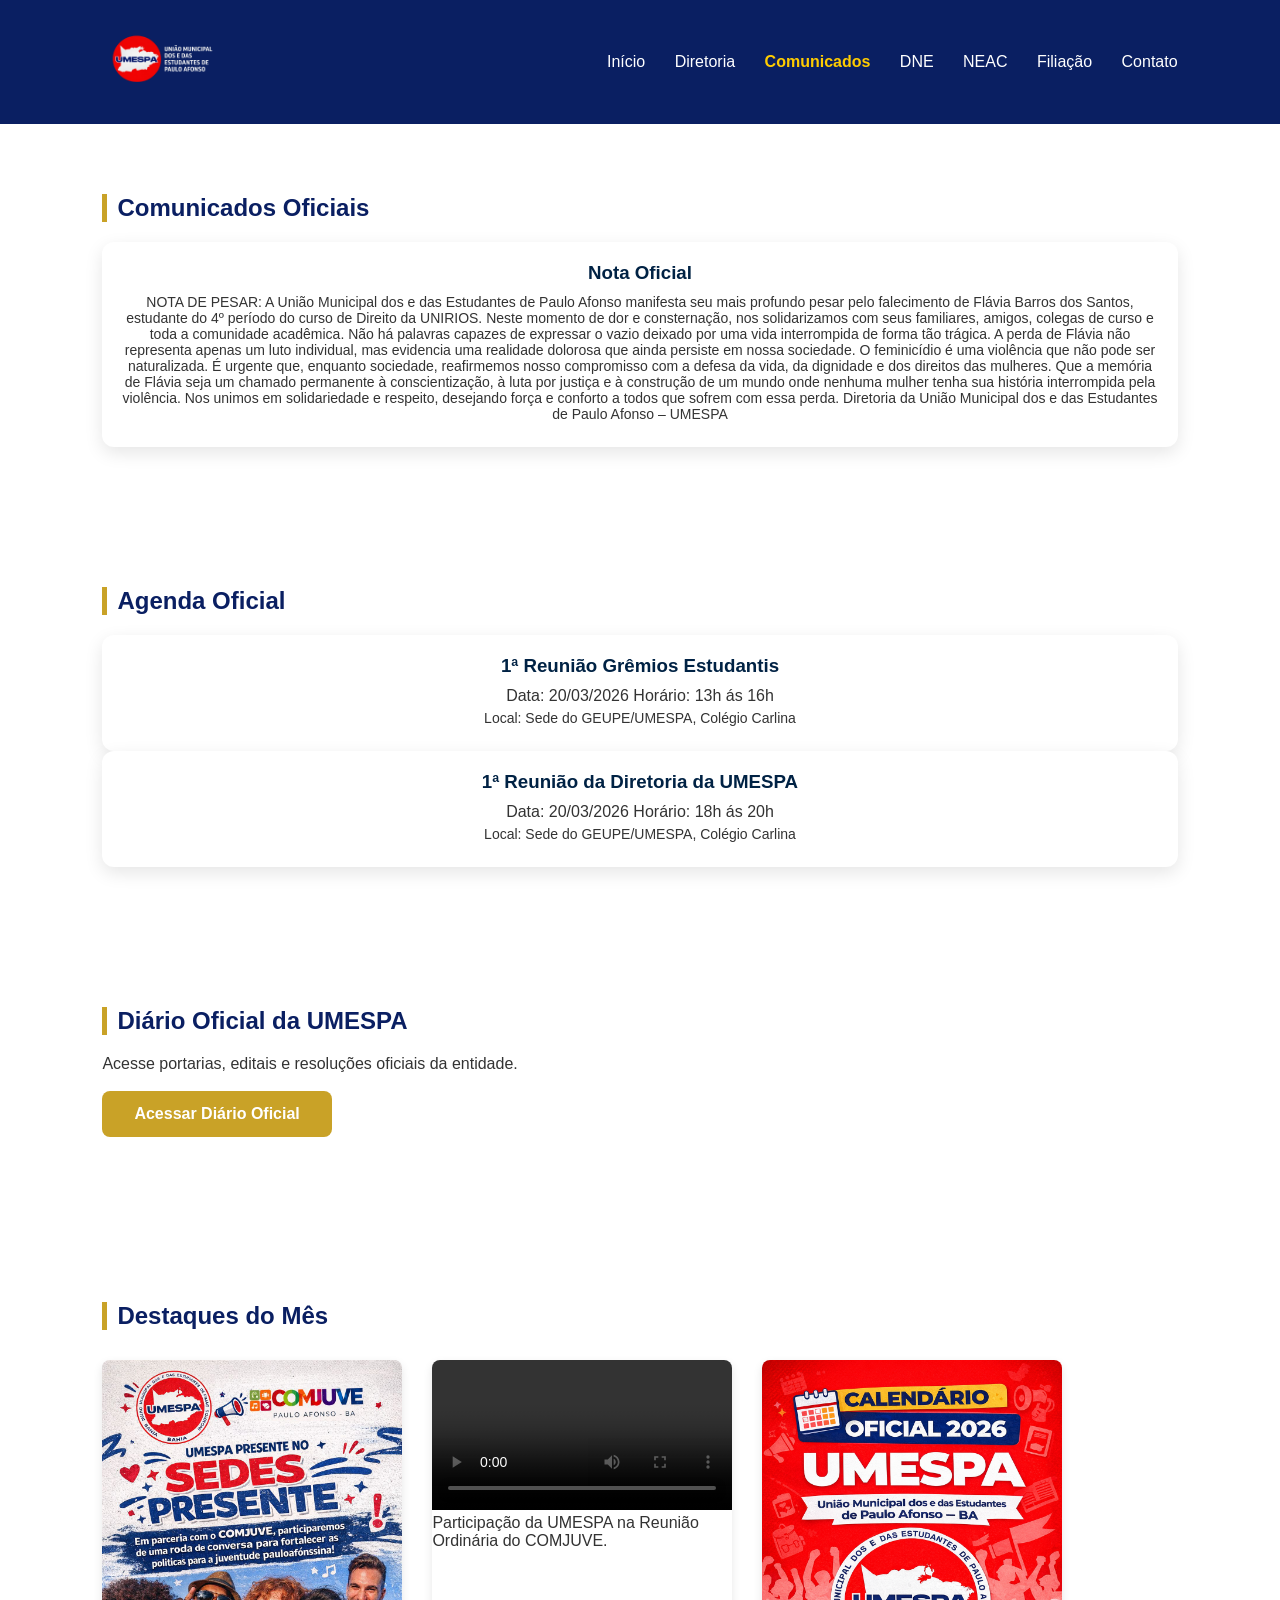
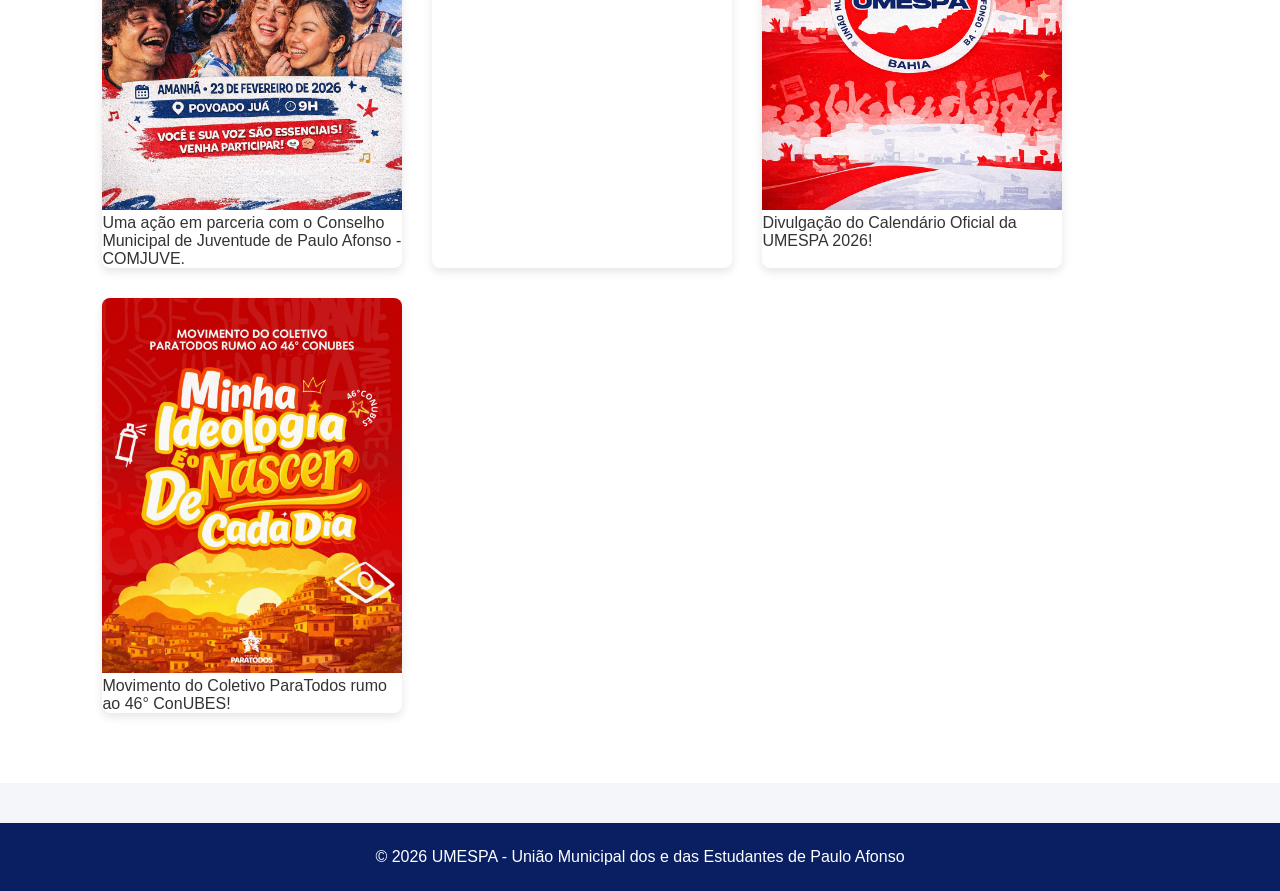
==== commit 2a469e2a: "Update comunicados.html" ====
--- a/comunicados.html
+++ b/comunicados.html
@@ -26,7 +26,7 @@
 <h2>Comunicados Oficiais</h2>
 <div class="card">
 <h3>Nota Oficial</h3>
-<p>NOTA DE PESAR
+<p>NOTA DE PESAR:
 
 A União Municipal dos e das Estudantes de Paulo Afonso manifesta seu mais profundo pesar pelo falecimento de Flávia Barros dos Santos, estudante do 4º período do curso de Direito da UNIRIOS.
 
@@ -131,12 +131,6 @@
 
 </section>
 
-  <!-- POST DO INSTAGRAM -->
-<blockquote class="instagram-media" data-instgrm-captioned data-instgrm-permalink="https://www.instagram.com/p/DViwrbwDk1L/?utm_source=ig_embed&amp;utm_campaign=loading" data-instgrm-version="14" style=" background:#FFF; border:0; border-radius:3px; box-shadow:0 0 1px 0 rgba(0,0,0,0.5),0 1px 10px 0 rgba(0,0,0,0.15); margin: 1px; max-width:540px; min-width:326px; padding:0; width:99.375%; width:-webkit-calc(100% - 2px); width:calc(100% - 2px);"><div style="padding:16px;"> <a href="https://www.instagram.com/p/DViwrbwDk1L/?utm_source=ig_embed&amp;utm_campaign=loading" style=" background:#FFFFFF; line-height:0; padding:0 0; text-align:center; text-decoration:none; width:100%;" target="_blank"> <div style=" display: flex; flex-direction: row; align-items: center;"> <div style="background-color: #F4F4F4; border-radius: 50%; flex-grow: 0; height: 40px; margin-right: 14px; width: 40px;"></div> <div style="display: flex; flex-direction: column; flex-grow: 1; justify-content: center;"> <div style=" background-color: #F4F4F4; border-radius: 4px; flex-grow: 0; height: 14px; margin-bottom: 6px; width: 100px;"></div> <div style=" background-color: #F4F4F4; border-radius: 4px; flex-grow: 0; height: 14px; width: 60px;"></div></div></div><div style="padding: 19% 0;"></div> <div style="display:block; height:50px; margin:0 auto 12px; width:50px;"><svg width="50px" height="50px" viewBox="0 0 60 60" version="1.1" xmlns="https://www.w3.org/2000/svg" xmlns:xlink="https://www.w3.org/1999/xlink"><g stroke="none" stroke-width="1" fill="none" fill-rule="evenodd"><g transform="translate(-511.000000, -20.000000)" fill="#000000"><g><path d="M556.869,30.41 C554.814,30.41 553.148,32.076 553.148,34.131 C553.148,36.186 554.814,37.852 556.869,37.852 C558.924,37.852 560.59,36.186 560.59,34.131 C560.59,32.076 558.924,30.41 556.869,30.41 M541,60.657 C535.114,60.657 530.342,55.887 530.342,50 C530.342,44.114 535.114,39.342 541,39.342 C546.887,39.342 551.658,44.114 551.658,50 C551.658,55.887 546.887,60.657 541,60.657 M541,33.886 C532.1,33.886 524.886,41.1 524.886,50 C524.886,58.899 532.1,66.113 541,66.113 C549.9,66.113 557.115,58.899 557.115,50 C557.115,41.1 549.9,33.886 541,33.886 M565.378,62.101 C565.244,65.022 564.756,66.606 564.346,67.663 C563.803,69.06 563.154,70.057 562.106,71.106 C561.058,72.155 560.06,72.803 558.662,73.347 C557.607,73.757 556.021,74.244 553.102,74.378 C549.944,74.521 548.997,74.552 541,74.552 C533.003,74.552 532.056,74.521 528.898,74.378 C525.979,74.244 524.393,73.757 523.338,73.347 C521.94,72.803 520.942,72.155 519.894,71.106 C518.846,70.057 518.197,69.06 517.654,67.663 C517.244,66.606 516.755,65.022 516.623,62.101 C516.479,58.943 516.448,57.996 516.448,50 C516.448,42.003 516.479,41.056 516.623,37.899 C516.755,34.978 517.244,33.391 517.654,32.338 C518.197,30.938 518.846,29.942 519.894,28.894 C520.942,27.846 521.94,27.196 523.338,26.654 C524.393,26.244 525.979,25.756 528.898,25.623 C532.057,25.479 533.004,25.448 541,25.448 C548.997,25.448 549.943,25.479 553.102,25.623 C556.021,25.756 557.607,26.244 558.662,26.654 C560.06,27.196 561.058,27.846 562.106,28.894 C563.154,29.942 563.803,30.938 564.346,32.338 C564.756,33.391 565.244,34.978 565.378,37.899 C565.522,41.056 565.552,42.003 565.552,50 C565.552,57.996 565.522,58.943 565.378,62.101 M570.82,37.631 C570.674,34.438 570.167,32.258 569.425,30.349 C568.659,28.377 567.633,26.702 565.965,25.035 C564.297,23.368 562.623,22.342 560.652,21.575 C558.743,20.834 556.562,20.326 553.369,20.18 C550.169,20.033 549.148,20 541,20 C532.853,20 531.831,20.033 528.631,20.18 C525.438,20.326 523.257,20.834 521.349,21.575 C519.376,22.342 517.703,23.368 516.035,25.035 C514.368,26.702 513.342,28.377 512.574,30.349 C511.834,32.258 511.326,34.438 511.181,37.631 C511.035,40.831 511,41.851 511,50 C511,58.147 511.035,59.17 511.181,62.369 C511.326,65.562 511.834,67.743 512.574,69.651 C513.342,71.625 514.368,73.296 516.035,74.965 C517.703,76.634 519.376,77.658 521.349,78.425 C523.257,79.167 525.438,79.673 528.631,79.82 C531.831,79.965 532.853,80.001 541,80.001 C549.148,80.001 550.169,79.965 553.369,79.82 C556.562,79.673 558.743,79.167 560.652,78.425 C562.623,77.658 564.297,76.634 565.965,74.965 C567.633,73.296 568.659,71.625 569.425,69.651 C570.167,67.743 570.674,65.562 570.82,62.369 C570.966,59.17 571,58.147 571,50 C571,41.851 570.966,40.831 570.82,37.631"></path></g></g></g></svg></div><div style="padding-top: 8px;"> <div style=" color:#3897f0; font-family:Arial,sans-serif; font-size:14px; font-style:normal; font-weight:550; line-height:18px;">Ver essa foto no Instagram</div></div><div style="padding: 12.5% 0;"></div> <div style="display: flex; flex-direction: row; margin-bottom: 14px; align-items: center;"><div> <div style="background-color: #F4F4F4; border-radius: 50%; height: 12.5px; width: 12.5px; transform: translateX(0px) translateY(7px);"></div> <div style="background-color: #F4F4F4; height: 12.5px; transform: rotate(-45deg) translateX(3px) translateY(1px); width: 12.5px; flex-grow: 0; margin-right: 14px; margin-left: 2px;"></div> <div style="background-color: #F4F4F4; border-radius: 50%; height: 12.5px; width: 12.5px; transform: translateX(9px) translateY(-18px);"></div></div><div style="margin-left: 8px;"> <div style=" background-color: #F4F4F4; border-radius: 50%; flex-grow: 0; height: 20px; width: 20px;"></div> <div style=" width: 0; height: 0; border-top: 2px solid transparent; border-left: 6px solid #f4f4f4; border-bottom: 2px solid transparent; transform: translateX(16px) translateY(-4px) rotate(30deg)"></div></div><div style="margin-left: auto;"> <div style=" width: 0px; border-top: 8px solid #F4F4F4; border-right: 8px solid transparent; transform: translateY(16px);"></div> <div style=" background-color: #F4F4F4; flex-grow: 0; height: 12px; width: 16px; transform: translateY(-4px);"></div> <div style=" width: 0; height: 0; border-top: 8px solid #F4F4F4; border-left: 8px solid transparent; transform: translateY(-4px) translateX(8px);"></div></div></div> <div style="display: flex; flex-direction: column; flex-grow: 1; justify-content: center; margin-bottom: 24px;"> <div style=" background-color: #F4F4F4; border-radius: 4px; flex-grow: 0; height: 14px; margin-bottom: 6px; width: 224px;"></div> <div style=" background-color: #F4F4F4; border-radius: 4px; flex-grow: 0; height: 14px; width: 144px;"></div></div></a><p style=" color:#c9c8cd; font-family:Arial,sans-serif; font-size:14px; line-height:17px; margin-bottom:0; margin-top:8px; overflow:hidden; padding:8px 0 7px; text-align:center; text-overflow:ellipsis; white-space:nowrap;"><a href="https://www.instagram.com/p/DViwrbwDk1L/?utm_source=ig_embed&amp;utm_campaign=loading" style=" color:#c9c8cd; font-family:Arial,sans-serif; font-size:14px; font-style:normal; font-weight:normal; line-height:17px; text-decoration:none;" target="_blank">Um post compartilhado por UNIÃO MUNICIPAL DOS E DAS ESTUDANTES DE PAULO AFONSO (@umes.pa)</a></p></div></blockquote>
-<script async src="//www.instagram.com/embed.js"></script>
-</div>
-
-</section>
   
 <footer>
   <p>© 2026 UMESPA - União Municipal dos e das Estudantes de Paulo Afonso</p>
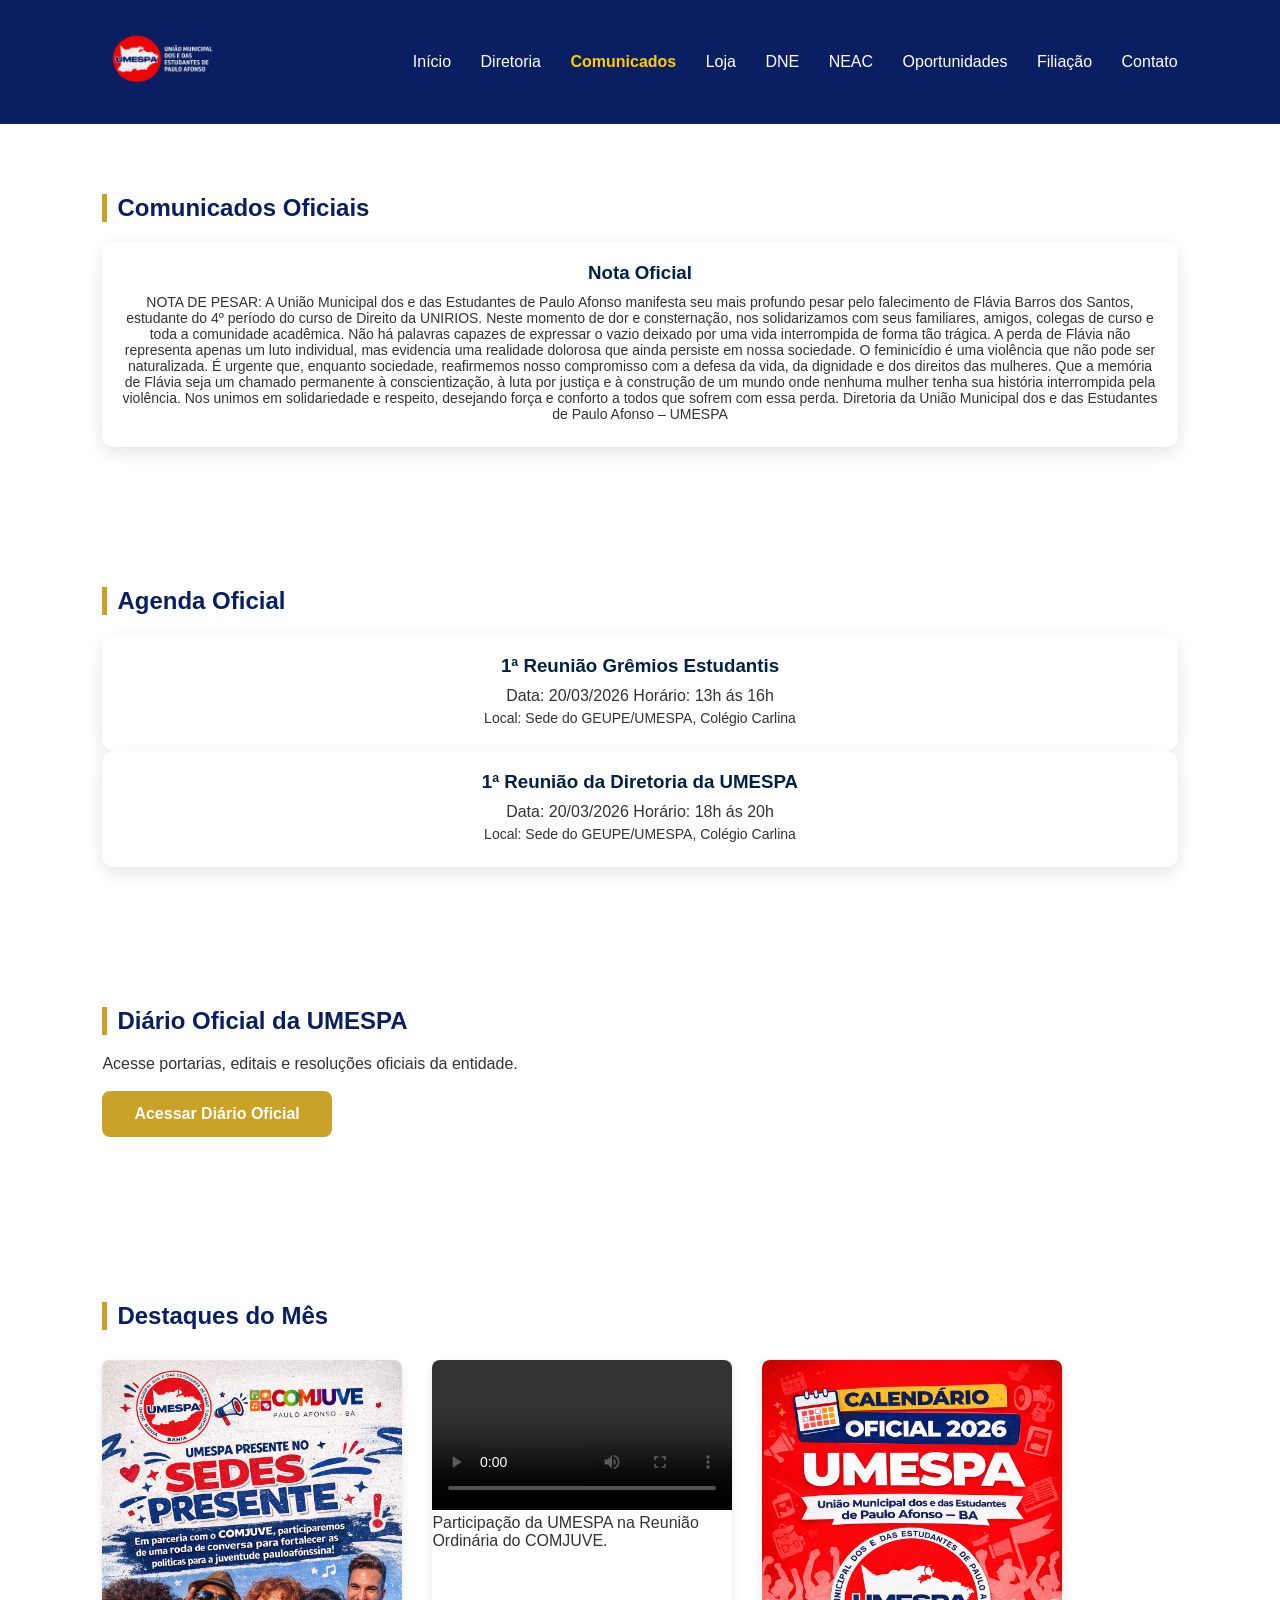
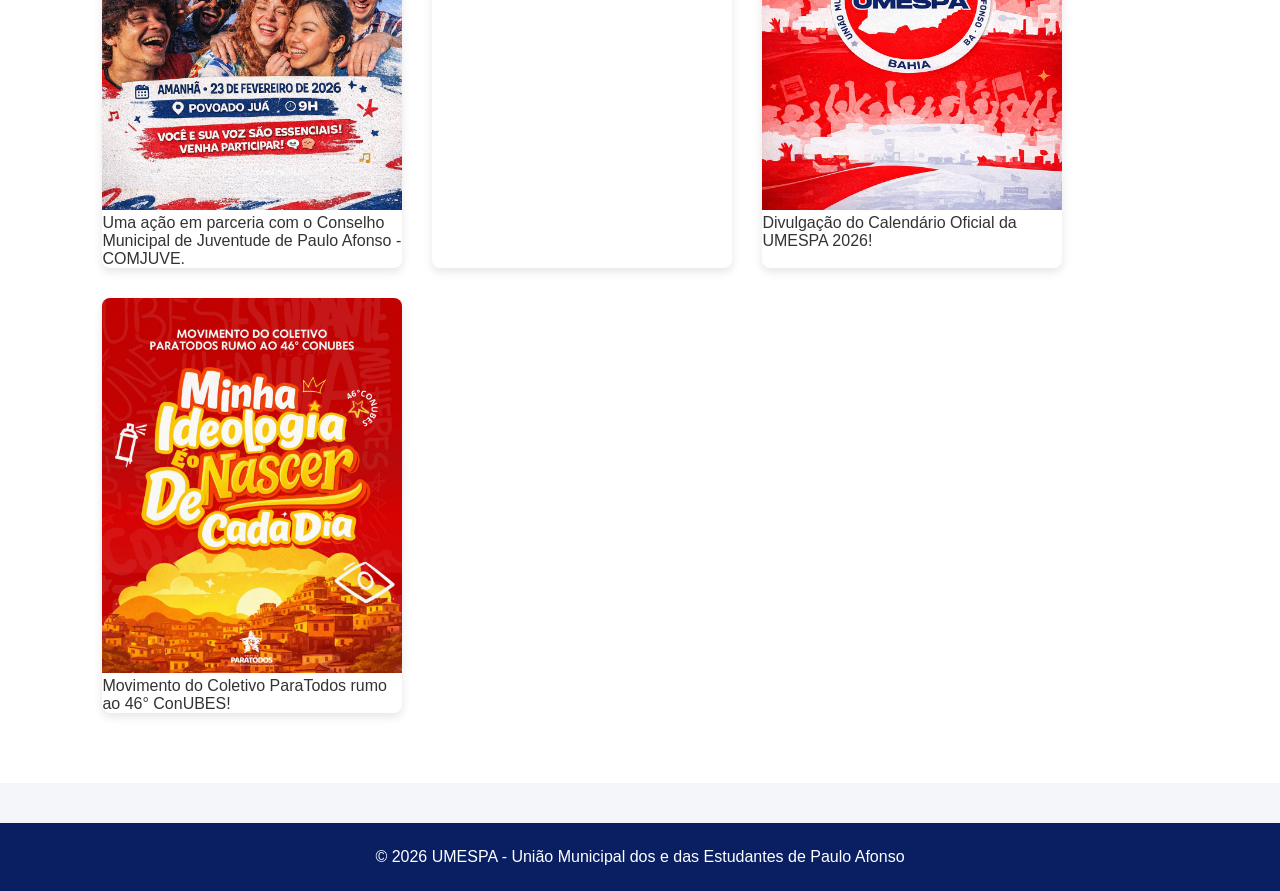
==== commit 2d1fd7cb: "Update comunicados.html" ====
--- a/comunicados.html
+++ b/comunicados.html
@@ -11,13 +11,16 @@
 <div class="logo">
 <img src="img/logo.png">
 </div>
-<nav>
+</div>
+<nav class="menu">
 <a href="index.html">Início</a>
 <a href="diretoria.html">Diretoria</a>
 <a href="comunicados.html"class="active">Comunicados</a>
+<a href="loja.html">Loja</a>
 <a href="dne.html">DNE</a>
-  <a href="neac.html">NEAC</a>
-<a href="filiacao.html">Filiação</a>
+<a href="neac.html">NEAC</a>
+<a href="oportunidades.html">Oportunidades</a>
+  <a href="filiacao.html">Filiação</a>
 <a href="contatos.html">Contato</a>
 </nav>
 </header>
@@ -65,7 +68,7 @@
 <h2>Diário Oficial da UMESPA</h2>
 <p>Acesse portarias, editais e resoluções oficiais da entidade.</p>
   <br>
-<a href="#" class="btn">Acessar Diário Oficial</a>
+<a href="https://drive.google.com/drive/folders/1W5jFviPemRVfhEh9mLBUiDpBeDMFaqdq" class="btn">Acessar Diário Oficial</a>
 </section>
 
   
